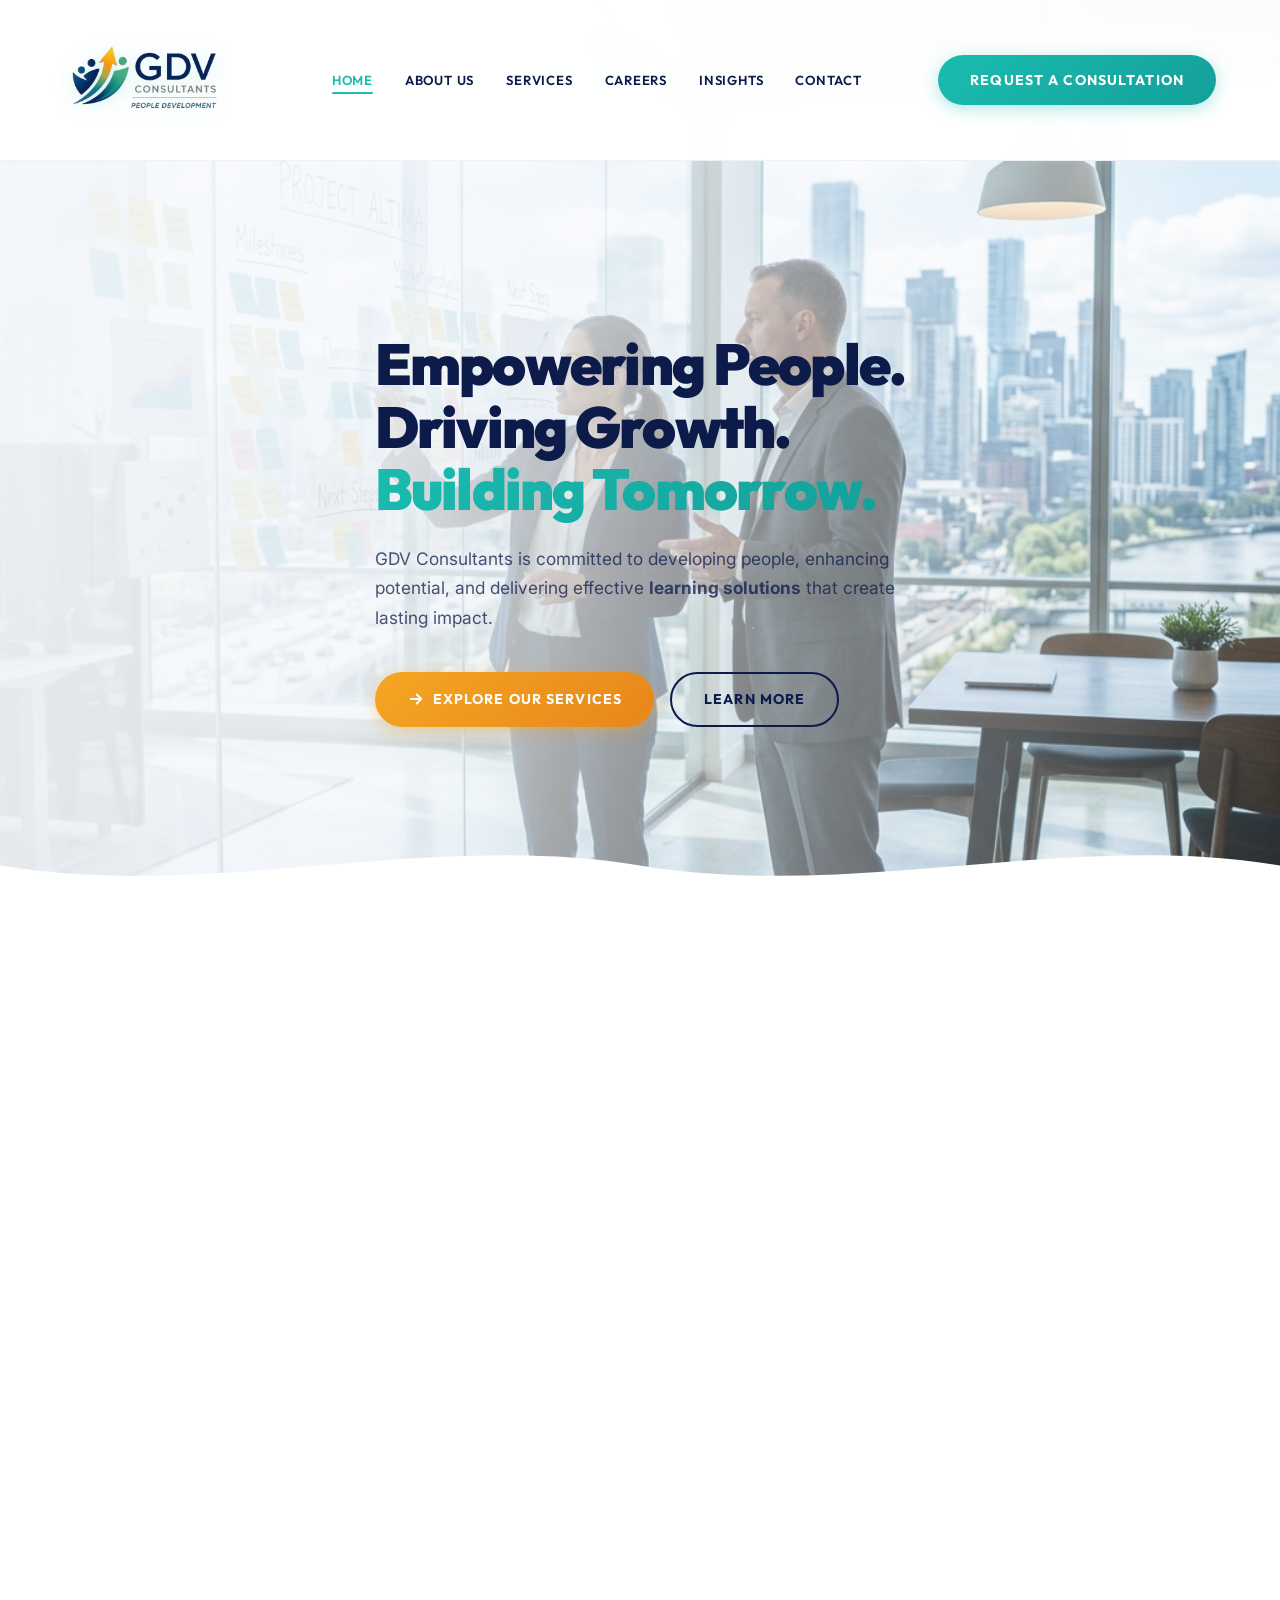
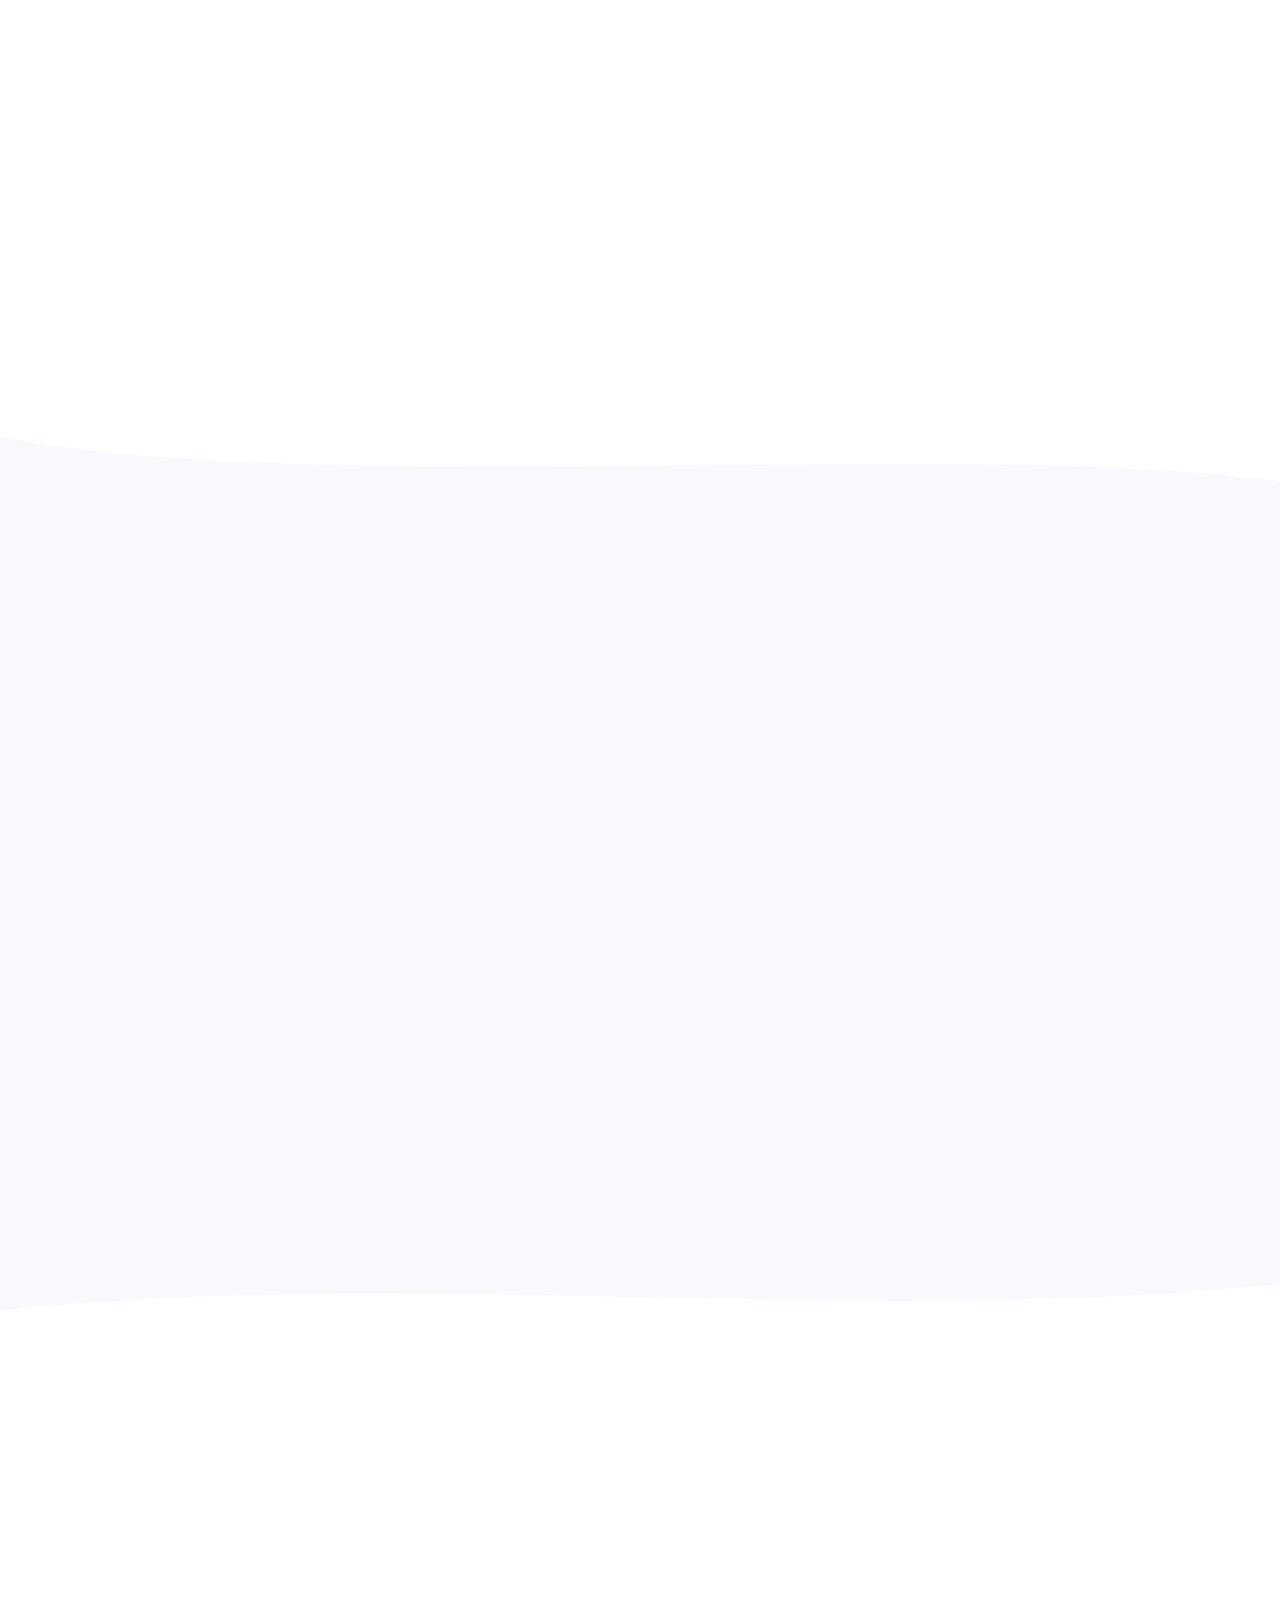
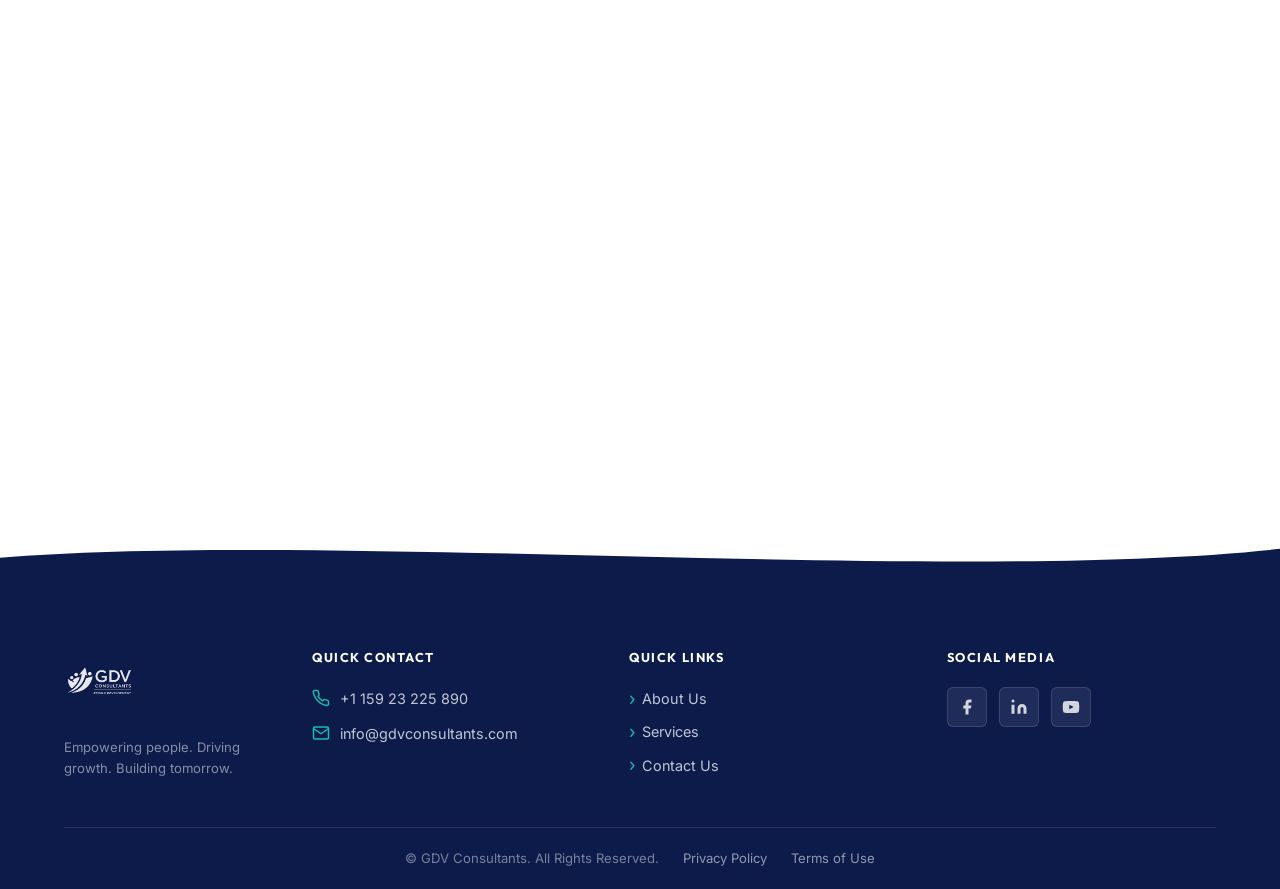
==== index.html @ 737dbb73 "Add interactive expandable 'More Detail' panels to Pillars" ====
<!DOCTYPE html>
<html lang="en">
<head>
  <meta charset="UTF-8" />
  <meta name="viewport" content="width=device-width, initial-scale=1.0" />
  <meta name="description" content="GDV Consultants – People Development experts committed to developing talent, enhancing potential, and delivering solutions that create lasting impact." />
  <meta name="keywords" content="GDV Consultants, people development, leadership, talent, growth, strategic consulting" />
  <meta property="og:title" content="GDV Consultants | Empowering People. Driving Growth. Building Tomorrow." />
  <meta property="og:description" content="GDV Consultants is committed to developing people, enhancing potential, and delivering solutions that create lasting impact." />
  <meta property="og:type" content="website" />
  <title>GDV Consultants | Empowering People. Driving Growth. Building Tomorrow.</title>
  <link rel="icon" type="image/png" href="images/favicon.PNG" />
  <link rel="shortcut icon" type="image/png" href="images/favicon.PNG" />
  <link rel="apple-touch-icon" href="images/favicon.PNG" />
  <link rel="stylesheet" href="style.css" />
  <link rel="preconnect" href="https://fonts.googleapis.com" />
  <link rel="preconnect" href="https://fonts.gstatic.com" crossorigin />
</head>
<body>

  <!-- ═══════════════════════════════════════════
       HEADER / NAVIGATION
  ═══════════════════════════════════════════ -->
  <header id="main-header" role="banner">
    <div class="container">
      <nav class="nav-inner" aria-label="Main navigation">

        <!-- Logo -->
        <a href="#" class="nav-logo" id="nav-logo" aria-label="GDV Consultants Home">
          <div class="nav-logo-img-wrap">
            <img src="images/Logo.PNG" alt="GDV Consultants — People Development" width="200" height="96" />
          </div>
        </a>

        <!-- Nav Menu Group -->
        <div class="nav-menu-group" id="nav-menu-group">
          <!-- Nav Links -->
          <ul class="nav-links" id="nav-links" role="list">
            <li><a href="#hero"       id="nav-home"     class="active" aria-current="page">Home</a></li>
            <li><a href="#who-we-are" id="nav-about"               >About Us</a></li>
            <li><a href="#pillars"    id="nav-services"            >Services</a></li>
            <li><a href="#partners"   id="nav-careers"             >Careers</a></li>
            <li><a href="#insights"   id="nav-insights"            >Insights</a></li>
            <li><a href="#contact-modal" id="nav-contact"            >Contact</a></li>
          </ul>

          <!-- CTA Button -->
          <div class="nav-cta" id="nav-cta-wrap">
            <a href="#contact-modal" id="nav-cta-btn" class="btn btn-teal">Request a consultation</a>
          </div>
        </div>

        <!-- Mobile Hamburger -->
        <button class="nav-hamburger" id="nav-hamburger" aria-label="Open menu" aria-expanded="false" aria-controls="nav-links">
          <span></span><span></span><span></span>
        </button>

      </nav>
    </div>
  </header>


  <!-- ═══════════════════════════════════════════
       HERO SECTION
  ═══════════════════════════════════════════ -->
  <section id="hero" aria-label="Hero — GDV Consultants">

    <div class="hero-bg" role="img" aria-label="Modern glass office with professionals looking at a whiteboard over a city skyline"></div>
    <div class="hero-overlay" aria-hidden="true"></div>

    <div class="container">
      <div class="hero-content">


        <h1 class="hero-title">
          Empowering People.<br />
          Driving Growth.<br />
          <span>Building Tomorrow.</span>
        </h1>

        <p class="hero-subtitle">
          GDV Consultants is committed to developing people, enhancing potential, and delivering effective <strong>learning solutions</strong> that create lasting impact.
        </p>

        <div class="hero-actions">
          <a href="#pillars" id="hero-cta-explore" class="btn btn-amber">
            <svg xmlns="http://www.w3.org/2000/svg" width="18" height="18" viewBox="0 0 24 24" fill="none" stroke="currentColor" stroke-width="2.5" stroke-linecap="round" stroke-linejoin="round" aria-hidden="true"><polyline points="5 12 19 12"/><polyline points="13 6 19 12 13 18"/></svg>
            Explore Our Services
          </a>
          <a href="#who-we-are" id="hero-cta-about" class="btn btn-outline-navy">
            Learn More
          </a>
        </div>

      </div>
    </div>

    <!-- Wave divider bottom -->
    <div class="wave-divider" aria-hidden="true">
      <svg viewBox="0 0 1440 80" preserveAspectRatio="none" xmlns="http://www.w3.org/2000/svg">
        <path d="M0,40 C240,80 480,0 720,40 C960,80 1200,0 1440,40 L1440,80 L0,80 Z" fill="#ffffff"/>
      </svg>
    </div>

  </section>


  <!-- ═══════════════════════════════════════════
       WHO WE ARE
  ═══════════════════════════════════════════ -->
  <section id="who-we-are" aria-labelledby="who-title">

    <div class="container">
      <div class="who-grid">

        <!-- Text Column -->
        <div class="who-text-col fade-up">
          <h2 class="section-title" id="who-title">Who We Are</h2>
          <div class="title-underline" aria-hidden="true"></div>

          <p>
            We did not learn about leadership from a textbook. Our approach was forged in the reality of a high-stakes, large-scale organisation. We spent years navigating deeply ingrained cultural and leadership challenges, working consistently to pull the environment out of a negative space and transform it into a thriving, high-performance operation.
          </p>
          <p>
            I think we understand how difficult systemic change can be because we have actually lived it. To turn things around, we pioneered comprehensive career development programmes and built practical coaching and mentoring schemes from scratch. We found that truly embedding organisational values requires more than just a corporate mandate. It means having the courage to encourage difficult, honest conversations about culture and teaching critical decision-making skills from the ground up.
          </p>
          <p>
            Now, we partner with organisations to share these hard-won lessons. We are here to help you unlock hidden talent, strengthen core leadership capabilities, and achieve sustainable growth through genuine people development.
          </p>

          <div class="who-stats" role="list" aria-label="Key statistics">
            <div class="stat-box" role="listitem">
              <div class="stat-number">60+</div>
              <div class="stat-label">Years Experience</div>
            </div>
            <div class="stat-box" role="listitem">
              <div class="stat-number">2000+</div>
              <div class="stat-label">Staff Served</div>
            </div>
            <div class="stat-box" role="listitem">
              <div class="stat-number">3</div>
              <div class="stat-label">Founding Partners</div>
            </div>
          </div>
        </div>

        <!-- Image Column -->
        <div class="who-image-col fade-up">
          <img
            src="images/team_meeting.jpg"
            alt="Four GDV Consultants professionals collaborating in a briefing room around a whiteboard showing a troubleshooting logic tree diagram"
            width="580"
            height="430"
            loading="lazy"
          />
          <div class="who-image-badge" aria-hidden="true">
            <div class="badge-icon">🛡️</div>
            <div class="badge-text">
              <strong>Proven Resilience</strong>
              <span>Under High Pressure</span>
            </div>
          </div>
        </div>

      </div>
    </div>

  </section>


  <!-- Wave between Who We Are and Pillars -->
  <div class="section-wave" aria-hidden="true">
    <svg viewBox="0 0 1440 70" preserveAspectRatio="none" xmlns="http://www.w3.org/2000/svg">
      <path d="M0,0 C360,70 1080,0 1440,50 L1440,70 L0,70 Z" fill="#f7f9fc"/>
    </svg>
  </div>


  <!-- ═══════════════════════════════════════════
       THE GDV APPROACH: THREE PILLARS
  ═══════════════════════════════════════════ -->
  <section id="pillars" aria-labelledby="pillars-title">

    <div class="container">
      <h2 class="section-title fade-up" id="pillars-title">The GDV Approach: Our Three Pillars</h2>
      <p class="section-subtitle fade-up">A proven framework that drives transformation at every level.</p>

      <div class="pillars-grid" role="list">

        <!-- GROWTH card -->
        <article class="pillar-card teal fade-up" role="listitem" aria-labelledby="pillar-growth-title">
          <div class="pillar-icon-wrap" aria-hidden="true">
            <svg xmlns="http://www.w3.org/2000/svg" viewBox="0 0 24 24" fill="none" stroke="currentColor" stroke-linecap="round" stroke-linejoin="round" aria-hidden="true">
              <polyline points="22 7 13.5 15.5 8.5 10.5 2 17"/>
              <polyline points="16 7 22 7 22 13"/>
              <rect x="3" y="14" width="4" height="7" rx="1"/>
              <rect x="10" y="10" width="4" height="11" rx="1"/>
              <rect x="17" y="6" width="4" height="15" rx="1"/>
            </svg>
          </div>
          <div class="pillar-label" id="pillar-growth-title">Growth</div>
          <p class="pillar-desc">Eliminate talent drain and build resilient leadership pipelines by transforming existing experience into structured career progression frameworks.</p>
          <div class="pillar-btn-wrap">
            <button class="btn btn-outline-navy pillar-more-btn" data-pillar="1" aria-expanded="false" aria-controls="pillar-panel">More Detail</button>
          </div>
        </article>

        <!-- DEVELOPMENT card -->
        <article class="pillar-card navy fade-up" role="listitem" aria-labelledby="pillar-dev-title">
          <div class="pillar-icon-wrap" aria-hidden="true">
            <svg xmlns="http://www.w3.org/2000/svg" viewBox="0 0 24 24" fill="none" stroke="currentColor" stroke-linecap="round" stroke-linejoin="round" aria-hidden="true">
              <circle cx="9" cy="7" r="3"/>
              <circle cx="17" cy="7" r="2"/>
              <path d="M3 21v-2a5 5 0 0 1 10 0v2"/>
              <path d="M17 11c2.2 0 4 1.8 4 4v2"/>
              <circle cx="5" cy="19" r="1" fill="currentColor"/>
            </svg>
          </div>
          <div class="pillar-label" id="pillar-dev-title">Development</div>
          <p class="pillar-desc">Empower individuals and teams through tailored training aligned to the overall organsational goals.</p>
          <div class="pillar-btn-wrap">
            <button class="btn btn-outline-navy pillar-more-btn" data-pillar="2" aria-expanded="false" aria-controls="pillar-panel">More Detail</button>
          </div>
        </article>

        <!-- VISION card -->
        <article class="pillar-card amber fade-up" role="listitem" aria-labelledby="pillar-vision-title">
          <div class="pillar-icon-wrap" aria-hidden="true">
            <svg xmlns="http://www.w3.org/2000/svg" viewBox="0 0 24 24" fill="none" stroke="currentColor" stroke-linecap="round" stroke-linejoin="round" aria-hidden="true">
              <path d="M1 12s4-8 11-8 11 8 11 8-4 8-11 8-11-8-11-8z"/>
              <circle cx="12" cy="12" r="3"/>
              <line x1="12" y1="2" x2="12" y2="4"/>
              <line x1="12" y1="20" x2="12" y2="22"/>
              <line x1="4.22" y1="4.22" x2="5.64" y2="5.64"/>
              <line x1="18.36" y1="18.36" x2="19.78" y2="19.78"/>
            </svg>
          </div>
          <div class="pillar-label" id="pillar-vision-title">Vision</div>
          <p class="pillar-desc">Establish long-term operational clarity. We design bespoke, self-sustaining competency frameworks and development programmes tailored to your specific risk profile.</p>
          <div class="pillar-btn-wrap">
            <button class="btn btn-outline-navy pillar-more-btn" data-pillar="3" aria-expanded="false" aria-controls="pillar-panel">More Detail</button>
          </div>
        </article>

      </div>

      <!-- Expandable Pillar Panel -->
      <div class="pillar-panel" id="pillar-panel" hidden aria-hidden="true">
        <div class="pillar-panel-arrow" id="pillar-panel-arrow"></div>
        <div class="pillar-panel-inner">
          <button class="pillar-panel-close" id="pillar-panel-close" aria-label="Close more detail">
            <svg xmlns="http://www.w3.org/2000/svg" width="20" height="20" viewBox="0 0 24 24" fill="none" stroke="currentColor" stroke-width="2" stroke-linecap="round" stroke-linejoin="round"><line x1="18" y1="6" x2="6" y2="18"></line><line x1="6" y1="6" x2="18" y2="18"></line></svg>
          </button>
          <div class="pillar-panel-content">
            <div class="pillar-panel-text" id="pillar-panel-text">
              <!-- Content populated via JS -->
            </div>
            <div class="pillar-panel-cta">
              <button class="btn btn-teal pillar-cta-btn">Book a consultation</button>
            </div>
          </div>
        </div>
      </div>

    </div>

  </section>


  <!-- Wave between Pillars and Partners -->
  <div class="section-wave" aria-hidden="true">
    <svg viewBox="0 0 1440 70" preserveAspectRatio="none" xmlns="http://www.w3.org/2000/svg">
      <path d="M0,50 C480,0 960,70 1440,20 L1440,0 L0,0 Z" fill="#f7f9fc"/>
    </svg>
  </div>


  <!-- ═══════════════════════════════════════════
       MEET THE GDV PARTNERS
  ═══════════════════════════════════════════ -->
  <section id="partners" aria-labelledby="partners-title">

    <div class="container">
      <h2 class="section-title fade-up" id="partners-title">Meet the GDV Partners</h2>
      <p class="section-subtitle fade-up">The founding visionaries behind GDV Consultants.</p>

      <div class="partners-grid" role="list">

        <!-- Partner 1 -->
        <article class="partner-card fade-up" role="listitem" aria-labelledby="partner1-name">
          <div class="silhouette-wrap" aria-label="Partner 1 silhouette placeholder">
            <!-- Silhouette SVG -->
            <svg viewBox="0 0 80 80" fill="currentColor" xmlns="http://www.w3.org/2000/svg" aria-hidden="true">
              <circle cx="40" cy="24" r="16" />
              <path d="M8 72c0-17.7 14.3-32 32-32s32 14.3 32 32H8z"/>
            </svg>
          </div>
          <div class="partner-name" id="partner1-name">Nick Gavriel</div>
          <div class="partner-title">Founder</div>
          <p class="partner-bio">
            Driving career development and succession planning to unlock individual potential and build high-performing teams. Specialising in personal growth and long-term organisational capability.
          </p>
          <button id="partner1-profile-link" class="partner-link" aria-expanded="false" aria-controls="bio-panel" data-partner="1">
            <span class="partner-link-text">View Team Profiles</span>
            <svg xmlns="http://www.w3.org/2000/svg" width="14" height="14" viewBox="0 0 24 24" fill="none" stroke="currentColor" stroke-width="2.5" stroke-linecap="round" stroke-linejoin="round" aria-hidden="true"><polyline points="5 12 19 12"/><polyline points="13 6 19 12 13 18"/></svg>
          </button>
        </article>

        <!-- Partner 2 -->
        <article class="partner-card fade-up" role="listitem" aria-labelledby="partner2-name">
          <div class="partner-photo-wrap">
            <img
              src="images/partner2_headshot.jpg"
              alt="Jason Deacon, Co-Founder of GDV Consultants"
              width="120"
              height="120"
              loading="lazy"
            >
          </div>
          <div class="partner-name" id="partner2-name">Jason Deacon</div>
          <div class="partner-title">Founder</div>
          <p class="partner-bio">
            Deeply committed to building personal and organisational resilience. Specialising in conflict resolution and interpersonal communication to foster healthier, more collaborative workplaces.
          </p>
          <button id="partner2-profile-link" class="partner-link" aria-expanded="false" aria-controls="bio-panel" data-partner="2">
            <span class="partner-link-text">View Team Profiles</span>
            <svg xmlns="http://www.w3.org/2000/svg" width="14" height="14" viewBox="0 0 24 24" fill="none" stroke="currentColor" stroke-width="2.5" stroke-linecap="round" stroke-linejoin="round" aria-hidden="true"><polyline points="5 12 19 12"/><polyline points="13 6 19 12 13 18"/></svg>
          </button>
        </article>

        <!-- Partner 3 — actual headshot -->
        <article class="partner-card fade-up" role="listitem" aria-labelledby="partner3-name">
          <div class="partner-photo-wrap">
            <img
              src="images/partner3_headshot.png"
              alt="Andy Vaillant, Co-Founder of GDV Consultants"
              width="120"
              height="120"
              loading="lazy"
            />
          </div>
          <div class="partner-name" id="partner3-name">Andy Vaillant</div>
          <div class="partner-title">Founder</div>
          <p class="partner-bio">
            Grounded in high-stakes incident command and leadership under pressure. Specialising in human factors, behavioural coaching, and developing resilient decision-makers who perform when it counts.
          </p>
          <button id="partner3-profile-link" class="partner-link" aria-expanded="false" aria-controls="bio-panel" data-partner="3">
            <span class="partner-link-text">View Team Profiles</span>
            <svg xmlns="http://www.w3.org/2000/svg" width="14" height="14" viewBox="0 0 24 24" fill="none" stroke="currentColor" stroke-width="2.5" stroke-linecap="round" stroke-linejoin="round" aria-hidden="true"><polyline points="5 12 19 12"/><polyline points="13 6 19 12 13 18"/></svg>
          </button>
        </article>

      </div>

      <!-- ── Expandable bio panel ── -->
      <div id="bio-panel" class="bio-panel" role="region" aria-label="Partner biography" hidden>
        <div class="bio-panel-arrow" id="bio-panel-arrow" aria-hidden="true"></div>
        <div class="bio-panel-inner">
          <button class="bio-panel-close" id="bio-panel-close" aria-label="Close biography panel">
            <svg xmlns="http://www.w3.org/2000/svg" width="18" height="18" viewBox="0 0 24 24" fill="none" stroke="currentColor" stroke-width="2.5" stroke-linecap="round" stroke-linejoin="round" aria-hidden="true"><line x1="18" y1="6" x2="6" y2="18"/><line x1="6" y1="6" x2="18" y2="18"/></svg>
          </button>
          <div class="bio-panel-content">
            <div class="bio-panel-photo" id="bio-panel-photo"></div>
            <div class="bio-panel-text">
              <div class="bio-panel-name" id="bio-panel-name"></div>
              <div class="bio-panel-role" id="bio-panel-role"></div>
              <div class="bio-panel-body" id="bio-panel-body"></div>
            </div>
          </div>
        </div>
      </div>
    </div>

  </section>


  <!-- ═══════════════════════════════════════════
       INSIGHTS PLACEHOLDER (anchor)
  ═══════════════════════════════════════════ -->
  <div id="insights" aria-hidden="true" style="height:1px; visibility:hidden;"></div>


  <!-- Wave before footer -->
  <div class="footer-wave-top" aria-hidden="true">
    <svg viewBox="0 0 1440 60" preserveAspectRatio="none" xmlns="http://www.w3.org/2000/svg">
      <path d="M0,30 C360,0 1080,60 1440,20 L1440,60 L0,60 Z" fill="#0D1B4B"/>
    </svg>
  </div>


  <!-- ═══════════════════════════════════════════
       FOOTER
  ═══════════════════════════════════════════ -->
  <footer id="main-footer" role="contentinfo">
    <div class="container">
      <div class="footer-inner">

        <!-- Logo col -->
        <div class="footer-logo-col">
          <div class="footer-logo-wrap">
            <img src="images/Logo.PNG" alt="GDV Consultants — People Development" width="180" height="72" class="footer-logo-img" />
          </div>
          <p style="font-size:0.82rem;color:rgba(255,255,255,0.5);max-width:200px;line-height:1.6;margin-top:4px;">
            Empowering people. Driving growth. Building tomorrow.
          </p>
        </div>

        <!-- Quick Contact -->
        <div class="footer-col" role="group" aria-labelledby="footer-contact-title">
          <div class="footer-col-title" id="footer-contact-title">Quick Contact</div>

          <div class="footer-contact-item">
            <svg class="icon" xmlns="http://www.w3.org/2000/svg" viewBox="0 0 24 24" fill="none" stroke="currentColor" stroke-width="2" stroke-linecap="round" stroke-linejoin="round" aria-hidden="true">
              <path d="M22 16.92v3a2 2 0 0 1-2.18 2 19.79 19.79 0 0 1-8.63-3.07A19.5 19.5 0 0 1 4.69 12a19.79 19.79 0 0 1-3.07-8.63A2 2 0 0 1 3.58 2h3a2 2 0 0 1 2 1.72c.127.96.361 1.903.7 2.81a2 2 0 0 1-.45 2.11L8.09 9.91a16 16 0 0 0 6 6l1.27-1.27a2 2 0 0 1 2.11-.45c.907.339 1.85.573 2.81.7A2 2 0 0 1 22 16.92z"/>
            </svg>
            <a href="tel:+115923225890" style="color:rgba(255,255,255,0.75);">+1 159 23 225 890</a>
          </div>

          <div class="footer-contact-item">
            <svg class="icon" xmlns="http://www.w3.org/2000/svg" viewBox="0 0 24 24" fill="none" stroke="currentColor" stroke-width="2" stroke-linecap="round" stroke-linejoin="round" aria-hidden="true">
              <path d="M4 4h16c1.1 0 2 .9 2 2v12c0 1.1-.9 2-2 2H4c-1.1 0-2-.9-2-2V6c0-1.1.9-2 2-2z"/>
              <polyline points="22,6 12,13 2,6"/>
            </svg>
            <a href="mailto:info@gdvconsultants.com" style="color:rgba(255,255,255,0.75);">info@gdvconsultants.com</a>
          </div>

        </div>

        <!-- Quick Links -->
        <div class="footer-col" role="navigation" aria-labelledby="footer-links-title">
          <div class="footer-col-title" id="footer-links-title">Quick Links</div>
          <ul class="footer-links">
            <li><a href="#who-we-are" id="footer-link-about">About Us</a></li>
            <li><a href="#pillars"    id="footer-link-services">Services</a></li>
            <li><a href="#main-footer" id="footer-link-contact">Contact Us</a></li>
          </ul>
        </div>

        <!-- Social Media -->
        <div class="footer-col" role="group" aria-labelledby="footer-social-title">
          <div class="footer-col-title" id="footer-social-title">Social Media</div>
          <div class="social-icons">

            <!-- Facebook -->
            <a href="#" id="social-facebook" class="social-icon" aria-label="GDV Consultants on Facebook" rel="noopener noreferrer">
              <svg xmlns="http://www.w3.org/2000/svg" viewBox="0 0 24 24" fill="currentColor" aria-hidden="true">
                <path d="M18 2h-3a5 5 0 0 0-5 5v3H7v4h3v8h4v-8h3l1-4h-4V7a1 1 0 0 1 1-1h3z"/>
              </svg>
            </a>

            <!-- LinkedIn -->
            <a href="#" id="social-linkedin" class="social-icon" aria-label="GDV Consultants on LinkedIn" rel="noopener noreferrer">
              <svg xmlns="http://www.w3.org/2000/svg" viewBox="0 0 24 24" fill="currentColor" aria-hidden="true">
                <path d="M16 8a6 6 0 0 1 6 6v7h-4v-7a2 2 0 0 0-2-2 2 2 0 0 0-2 2v7h-4v-7a6 6 0 0 1 6-6z"/>
                <rect x="2" y="9" width="4" height="12"/>
                <circle cx="4" cy="4" r="2"/>
              </svg>
            </a>

            <!-- YouTube -->
            <a href="#" id="social-youtube" class="social-icon" aria-label="GDV Consultants on YouTube" rel="noopener noreferrer">
              <svg xmlns="http://www.w3.org/2000/svg" viewBox="0 0 24 24" fill="currentColor" aria-hidden="true">
                <path d="M22.54 6.42a2.78 2.78 0 0 0-1.95-1.96C18.88 4 12 4 12 4s-6.88 0-8.59.46A2.78 2.78 0 0 0 1.46 6.42 29 29 0 0 0 1 12a29 29 0 0 0 .46 5.58 2.78 2.78 0 0 0 1.95 1.96C5.12 20 12 20 12 20s6.88 0 8.59-.46a2.78 2.78 0 0 0 1.96-1.96A29 29 0 0 0 23 12a29 29 0 0 0-.46-5.58z"/>
                <polygon points="9.75 15.02 15.5 12 9.75 8.98 9.75 15.02" fill="#0D1B4B"/>
              </svg>
            </a>

          </div>
        </div>

      </div><!-- /.footer-inner -->

      <!-- Bottom bar -->
      <div class="footer-bottom">
        <span>&copy; <span id="footer-year"></span> GDV Consultants. All Rights Reserved.</span>
        <a href="#" id="footer-privacy">Privacy Policy</a>
        <a href="#" id="footer-terms">Terms of Use</a>
      </div>

    </div>
  </footer>


  <!-- ═══════════════════════════════════════════
       JAVASCRIPT
  ═══════════════════════════════════════════ -->
  <!-- ═══════════════════════════════════════════
       CONTACT MODAL
  ═══════════════════════════════════════════ -->
  <div class="modal-overlay" id="contact-modal-overlay" aria-hidden="true" role="dialog" aria-modal="true" aria-labelledby="modal-title">
    <div class="modal-card">
      <button class="modal-close" id="modal-close-btn" aria-label="Close modal">
        <svg xmlns="http://www.w3.org/2000/svg" width="24" height="24" viewBox="0 0 24 24" fill="none" stroke="currentColor" stroke-width="2" stroke-linecap="round" stroke-linejoin="round"><line x1="18" y1="6" x2="6" y2="18"></line><line x1="6" y1="6" x2="18" y2="18"></line></svg>
      </button>
      
      <div class="modal-header">
        <h2 id="modal-title">Request a Consultation</h2>
        <p>Let's discuss how we can help develop your people and drive sustainable growth.</p>
      </div>

      <form class="contact-form" name="gdv-consultation" method="POST" data-netlify="true">
        <input type="hidden" name="form-name" value="gdv-consultation" />
        
        <div class="form-group">
          <label for="form-name-field">Full Name <span class="required">*</span></label>
          <input type="text" id="form-name-field" name="full-name" required placeholder="Jane Doe" />
        </div>
        
        <div class="form-group">
          <label for="form-email">Email Address <span class="required">*</span></label>
          <input type="email" id="form-email" name="email" required placeholder="jane@company.com" />
        </div>

        <div class="form-group">
          <label for="form-org">Organisation</label>
          <input type="text" id="form-org" name="organisation" placeholder="Company Name" />
        </div>

        <div class="form-group">
          <label for="form-interest">Area of Interest</label>
          <select id="form-interest" name="area-of-interest">
            <option value="Leadership Development">Leadership Development</option>
            <option value="Cultural Transformation">Cultural Transformation</option>
            <option value="Operational Capability">Operational Capability</option>
            <option value="Other">Other</option>
          </select>
        </div>

        <div class="form-group">
          <label for="form-message">Message <span class="required">*</span></label>
          <textarea id="form-message" name="message" rows="4" required placeholder="How can we help?"></textarea>
        </div>

        <button type="submit" class="btn btn-teal form-submit-btn">Send Message</button>
      </form>
    </div>
  </div>

  <script>
    // ── Pillar panel data ────────────────────────
    const pillarData = {
      1: {
        title: 'Growth',
        content: '<p class="coming-soon">Full details — <strong>TBC</strong></p>'
      },
      2: {
        title: 'Development',
        content: `
          <p>True capability is built where organisational strategy meets human performance. Our development programmes bridge the gap between compliance theory and real-world execution. We stress-test your teams, refine their leadership behaviours, and equip them with the communication tools needed to handle complex, high-consequence environments.</p>
          <p>Select a masterclass below to view full course structures and outcomes:</p>
          <ul class="masterclass-list">
            <li><strong>👉 Critical Decision-Making for High-Liability Teams</strong><br>A 1-Day Masterclass in Reducing Decision Inertia.</li>
            <li><strong>👉 High-Stakes Communication & Managing Conflict</strong><br>Mastering difficult conversations, delivering critical feedback, and maintaining team cohesion under pressure.</li>
            <li><strong>👉 Values-Driven Leadership & Culture</strong><br>Aligning supervisory behaviours with organisational safety, accountability, and performance goals.</li>
            <li><strong>👉 Interview Mastery & Career Progression</strong><br>Practical coaching and behavioural frameworks to prepare internal talent for rigorous promotional processes.</li>
          </ul>
        `
      },
      3: {
        title: 'Vision',
        content: '<p class="coming-soon">Full details — <strong>TBC</strong></p>'
      }
    };

    // ── Pillar panel logic ────────────────────────
    const pillarPanel      = document.getElementById('pillar-panel');
    const pillarPanelArrow = document.getElementById('pillar-panel-arrow');
    const pillarPanelText  = document.getElementById('pillar-panel-text');
    const pillarPanelClose = document.getElementById('pillar-panel-close');
    const pillarBtns       = document.querySelectorAll('.pillar-more-btn[data-pillar]');
    const pillarCtaBtn     = document.querySelector('.pillar-cta-btn');

    let activePillar = null;

    function openPillarPanel(pillarId, triggerBtn) {
      const data = pillarData[pillarId];
      if (!data) return;

      // Populate text
      pillarPanelText.innerHTML = data.content;

      // Position the arrow
      const btnRect = triggerBtn.getBoundingClientRect();
      const containerRect = document.querySelector('.pillars-grid').getBoundingClientRect();
      // Arrow center should align with button center relative to the container
      const offset = (btnRect.left + btnRect.width / 2) - containerRect.left;
      pillarPanelArrow.style.left = \`\${offset - 10}px\`;

      // Show panel
      pillarPanel.hidden = false;
      pillarPanel.setAttribute('aria-hidden', 'false');

      // Scroll into view gently
      setTimeout(() => {
        pillarPanel.scrollIntoView({ behavior: 'smooth', block: 'nearest' });
      }, 50);

      activePillar = pillarId;
    }

    function closePillarPanel() {
      pillarPanel.hidden = true;
      pillarPanel.setAttribute('aria-hidden', 'true');
      pillarBtns.forEach(b => b.setAttribute('aria-expanded', 'false'));
      activePillar = null;
    }

    pillarBtns.forEach(btn => {
      btn.addEventListener('click', () => {
        const id = btn.getAttribute('data-pillar');

        if (activePillar === id && !pillarPanel.hidden) {
          closePillarPanel();
          return;
        }

        pillarBtns.forEach(b => b.setAttribute('aria-expanded', 'false'));
        btn.setAttribute('aria-expanded', 'true');

        openPillarPanel(id, btn);
      });
    });

    if (pillarPanelClose) pillarPanelClose.addEventListener('click', closePillarPanel);
    
    // Wire up CTA button to open the contact modal
    if (pillarCtaBtn) {
      pillarCtaBtn.addEventListener('click', (e) => {
        if (typeof openModal === 'function') openModal(e);
      });
    }

    // ── Bio panel data ─────────────────────────
    const partnerData = {
      1: {
        name:  'Nick Gavriel',
        role:  'Founder',
        photo: null,
        bio: ['TBC']
      },
      2: {
        name:  'Jason Deacon',
        role:  'Founder',
        photo: 'images/partner2_headshot.jpg',
        bio: [
          'He is a Neurally Entrained Leadership Development Consultant, Coach and Facilitator specialising in leadership growth, coaching culture, mastering difficult conversations and organisational development.',
          'With extensive experience designing and delivering leadership programmes, coaching interventions and organisational learning initiatives, he helps leaders develop the skills, confidence and self-awareness needed to thrive in complex environments.',
          'His work combines practical operational experience with professional coaching expertise, creating impactful learning experiences that support the transformation of individual growth and organisational performance.'
        ]
      },
      3: {
        name:  'Andy Vaillant',
        role:  'Founder',
        photo: 'images/partner3_headshot.png',
        bio: [
          'With a professional background rooted in high-stakes incident command, Andy Vaillant specialises in the realities of critical decision-making and human factors. He has spent years designing, delivering, and assessing leadership development programmes, focusing on how theoretical strategies actually hold up under intense pressure.',
          'He brings a highly practical perspective to GDV Consultants. As a qualified behavioural trainer and active coach, his work centres on how individuals process information, manage stress, and make choices when it really counts. He understands what it takes to build resilient leaders because he has trained them on the ground.',
          'Whether he is evaluating competency frameworks or working one-to-one to unlock a client\'s potential, his approach is entirely focused on real-world application. He helps teams cut through the noise, build genuine capability, and turn complex operational challenges into clear, actionable growth.'
        ]
      }
    };

    // ── Bio panel logic ────────────────────────
    const bioPanel      = document.getElementById('bio-panel');
    const bioPanelArrow = document.getElementById('bio-panel-arrow');
    const bioPanelPhoto = document.getElementById('bio-panel-photo');
    const bioPanelName  = document.getElementById('bio-panel-name');
    const bioPanelRole  = document.getElementById('bio-panel-role');
    const bioPanelBody  = document.getElementById('bio-panel-body');
    const bioPanelClose = document.getElementById('bio-panel-close');
    const partnerBtns   = document.querySelectorAll('.partner-link[data-partner]');

    let activePartner = null;

    function openPanel(partnerId, triggerBtn) {
      const data = partnerData[partnerId];
      if (!data) return;

      // Populate photo
      bioPanelPhoto.innerHTML = data.photo
        ? `<img src="${data.photo}" alt="${data.name}" />`
        : `<svg viewBox="0 0 80 80" fill="currentColor" xmlns="http://www.w3.org/2000/svg" aria-hidden="true">
             <circle cx="40" cy="24" r="16"/>
             <path d="M8 72c0-17.7 14.3-32 32-32s32 14.3 32 32H8z"/>
           </svg>`;

      // Populate text
      bioPanelName.textContent = data.name;
      bioPanelRole.textContent = data.role;
      bioPanelBody.innerHTML   = data.bio.length === 1 && data.bio[0] === 'TBC'
        ? `<div class="bio-coming-soon">Full biography — <strong>TBC</strong></div>`
        : data.bio.map(p => `<p>${p}</p>`).join('');

      // Position arrow under the active card
      const btnRect   = triggerBtn.getBoundingClientRect();
      const panelRect = bioPanel.parentElement.getBoundingClientRect();
      const arrowLeft = btnRect.left - panelRect.left + (btnRect.width / 2) - 10;
      bioPanelArrow.style.left = Math.max(12, Math.min(arrowLeft, panelRect.width - 32)) + 'px';

      // Show
      bioPanel.removeAttribute('hidden');
      bioPanel.setAttribute('aria-hidden', 'false');
      activePartner = partnerId;

      // Scroll panel into view
      setTimeout(() => bioPanel.scrollIntoView({ behavior: 'smooth', block: 'nearest' }), 100);
    }

    function closePanel() {
      bioPanel.setAttribute('hidden', '');
      bioPanel.setAttribute('aria-hidden', 'true');
      partnerBtns.forEach(b => b.setAttribute('aria-expanded', 'false'));
      activePartner = null;
    }

    partnerBtns.forEach(btn => {
      btn.addEventListener('click', () => {
        const id = parseInt(btn.dataset.partner, 10);

        // Toggle: clicking the same button again closes the panel
        if (activePartner === id) {
          closePanel();
          return;
        }

        // Reset all buttons, mark this one active
        partnerBtns.forEach(b => b.setAttribute('aria-expanded', 'false'));
        btn.setAttribute('aria-expanded', 'true');

        openPanel(id, btn);
      });
    });

    bioPanelClose.addEventListener('click', closePanel);

    // ── Dynamic copyright year ─────────────────
    document.getElementById('footer-year').textContent = new Date().getFullYear();

    // ── Sticky header shadow on scroll ─────────
    const header = document.getElementById('main-header');
    window.addEventListener('scroll', () => {
      header.classList.toggle('scrolled', window.scrollY > 20);
    }, { passive: true });

    // ── Mobile menu toggle ──────────────────────
    const hamburger = document.getElementById('nav-hamburger');
    const navMenu    = document.getElementById('nav-menu-group');

    hamburger.addEventListener('click', () => {
      const open = navMenu.classList.toggle('open');
      hamburger.setAttribute('aria-expanded', String(open));
    });

    // Close menu on link click
    navMenu.querySelectorAll('.nav-links a').forEach(link => {
      link.addEventListener('click', () => {
        navMenu.classList.remove('open');
        hamburger.setAttribute('aria-expanded', 'false');
      });
    });

    // ── Modal logic ─────────────────────────────
    const modalOverlay = document.getElementById('contact-modal-overlay');
    const modalCloseBtn = document.getElementById('modal-close-btn');
    const contactLinks = [document.getElementById('nav-contact'), document.getElementById('nav-cta-btn')];

    function openModal(e) {
      if (e) e.preventDefault();
      modalOverlay.classList.add('active');
      modalOverlay.setAttribute('aria-hidden', 'false');
      document.body.style.overflow = 'hidden'; // prevent background scrolling
    }

    function closeModal() {
      modalOverlay.classList.remove('active');
      modalOverlay.setAttribute('aria-hidden', 'true');
      document.body.style.overflow = '';
    }

    contactLinks.forEach(link => {
      if (link) {
        link.addEventListener('click', (e) => {
          // If mobile menu is open, close it first
          if (navMenu.classList.contains('open')) {
            navMenu.classList.remove('open');
            hamburger.setAttribute('aria-expanded', 'false');
          }
          openModal(e);
        });
      }
    });

    if (modalCloseBtn) modalCloseBtn.addEventListener('click', closeModal);
    
    // Close modal on clicking outside the card
    window.addEventListener('click', (e) => {
      if (e.target === modalOverlay) closeModal();
    });

    // ── Scroll fade-in animations ───────────────
    const fadeEls = document.querySelectorAll('.fade-up');
    const observer = new IntersectionObserver((entries) => {
      entries.forEach(entry => {
        if (entry.isIntersecting) {
          entry.target.classList.add('visible');
          observer.unobserve(entry.target);
        }
      });
    }, { threshold: 0.12, rootMargin: '0px 0px -40px 0px' });

    fadeEls.forEach(el => observer.observe(el));

    // ── Active nav link on scroll ───────────────
    const sections = document.querySelectorAll('section[id], footer[id]');
    const navLinkEls = document.querySelectorAll('.nav-links a');

    const sectionObserver = new IntersectionObserver((entries) => {
      entries.forEach(entry => {
        if (entry.isIntersecting) {
          const id = entry.target.id;
          navLinkEls.forEach(a => {
            a.classList.remove('active');
            a.removeAttribute('aria-current');
            if (a.getAttribute('href') === `#${id}`) {
              a.classList.add('active');
              a.setAttribute('aria-current', 'page');
            }
          });
        }
      });
    }, { threshold: 0.3 });

    sections.forEach(sec => sectionObserver.observe(sec));
  </script>

</body>
</html>
---- style.css ----
/* =============================================
   GDV CONSULTANTS — LANDING PAGE STYLES
   Brand Colors:
     Navy:  #0D1B4B
     Teal:  #1ABCB0
     Amber: #F5A623 → #E8861A gradient
   ============================================= */

@import url('https://fonts.googleapis.com/css2?family=Inter:wght@300;400;500;600;700;800;900&family=Outfit:wght@300;400;500;600;700;800&display=swap');

/* ── RESET & BASE ────────────────────────────── */
*, *::before, *::after {
  box-sizing: border-box;
  margin: 0;
  padding: 0;
}

:root {
  --navy:        #0D1B4B;
  --navy-light:  #1a2d6b;
  --teal:        #1ABCB0;
  --teal-dark:   #14a09a;
  --amber:       #F5A623;
  --amber-dark:  #E8861A;
  --amber-grad:  linear-gradient(135deg, #F5A623 0%, #E8861A 100%);
  --teal-grad:   linear-gradient(135deg, #1ABCB0 0%, #14a09a 100%);
  --white:       #ffffff;
  --off-white:   #f7f9fc;
  --light-gray:  #e8eef5;
  --text-body:   #4a5568;
  --text-muted:  #718096;

  --radius-sm:   6px;
  --radius-md:   12px;
  --radius-lg:   20px;
  --radius-xl:   28px;

  --shadow-sm:   0 2px 8px rgba(13,27,75,0.08);
  --shadow-md:   0 6px 24px rgba(13,27,75,0.12);
  --shadow-lg:   0 16px 48px rgba(13,27,75,0.18);
  --shadow-card: 0 4px 20px rgba(13,27,75,0.10);

  --transition: 0.3s cubic-bezier(0.4, 0, 0.2, 1);
  --font-main: 'Inter', sans-serif;
  --font-display: 'Outfit', sans-serif;
}

html { scroll-behavior: smooth; }

body {
  font-family: var(--font-main);
  color: var(--navy);
  background: var(--white);
  line-height: 1.6;
  overflow-x: hidden;
}

img { display: block; max-width: 100%; }
a  { text-decoration: none; color: inherit; }
ul { list-style: none; }

/* ── UTILITY ────────────────────────────────── */
.container {
  max-width: 1200px;
  margin: 0 auto;
  padding: 0 24px;
}

.section-title {
  font-family: var(--font-display);
  font-size: clamp(1.6rem, 3.5vw, 2.4rem);
  font-weight: 800;
  color: var(--navy);
  text-align: center;
  letter-spacing: -0.02em;
  margin-bottom: 12px;
}

.section-subtitle {
  text-align: center;
  color: var(--text-muted);
  font-size: 1.05rem;
  margin-bottom: 56px;
  max-width: 600px;
  margin-left: auto;
  margin-right: auto;
}

.btn {
  display: inline-flex;
  align-items: center;
  gap: 8px;
  padding: 14px 32px;
  border-radius: 50px;
  font-family: var(--font-display);
  font-weight: 700;
  font-size: 0.88rem;
  letter-spacing: 0.08em;
  text-transform: uppercase;
  cursor: pointer;
  border: none;
  transition: var(--transition);
  white-space: nowrap;
}

.btn-teal {
  background: var(--teal-grad);
  color: var(--white);
  box-shadow: 0 4px 16px rgba(26,188,176,0.35);
}
.btn-teal:hover {
  transform: translateY(-2px);
  box-shadow: 0 8px 28px rgba(26,188,176,0.5);
}

.btn-amber {
  background: var(--amber-grad);
  color: var(--white);
  box-shadow: 0 4px 16px rgba(245,166,35,0.4);
}
.btn-amber:hover {
  transform: translateY(-2px);
  box-shadow: 0 8px 28px rgba(245,166,35,0.55);
}

.btn-outline-navy {
  background: transparent;
  color: var(--navy);
  border: 2px solid var(--navy);
}
.btn-outline-navy:hover {
  background: var(--navy);
  color: var(--white);
}

/* ── HEADER / NAV ───────────────────────────── */
#main-header {
  position: fixed;
  top: 0;
  left: 0;
  right: 0;
  z-index: 1000;
  background: rgba(255,255,255,0.97);
  backdrop-filter: blur(12px);
  -webkit-backdrop-filter: blur(12px);
  border-bottom: 1px solid rgba(13,27,75,0.06);
  transition: box-shadow var(--transition);
}

#main-header.scrolled {
  box-shadow: 0 4px 24px rgba(13,27,75,0.12);
}

.nav-inner {
  display: flex;
  align-items: center;
  justify-content: space-between;
  height: 160px;
  gap: 32px;
}

.nav-logo {
  display: flex;
  align-items: center;
  gap: 14px;
  flex-shrink: 0;
  text-decoration: none;
  transition: transform var(--transition), filter var(--transition);
}

.nav-logo:hover {
  transform: scale(1.03);
}

.nav-logo-img-wrap {
  position: relative;
  flex-shrink: 0;
  background: transparent;
  line-height: 0;
}

.nav-logo img {
  height: 160px;
  width: auto;
  max-width: 440px;
  object-fit: contain;
  background: transparent;
  filter: drop-shadow(0 2px 10px rgba(26,188,176,0.2));
}

.nav-logo-text {
  display: flex;
  flex-direction: column;
  line-height: 1.1;
}

.nav-logo-text .brand-name {
  font-family: var(--font-display);
  font-weight: 900;
  font-size: 1.6rem;
  color: var(--navy);
  letter-spacing: -0.02em;
  line-height: 1.0;
}

.nav-logo-text .brand-tagline {
  font-size: 0.68rem;
  font-weight: 700;
  color: var(--teal);
  letter-spacing: 0.18em;
  text-transform: uppercase;
  margin-top: 3px;
}

.nav-menu-group {
  display: flex;
  align-items: center;
  justify-content: space-between;
  flex: 1;
}

.nav-links {
  display: flex;
  align-items: center;
  gap: 4px;
  flex: 1;
  justify-content: center;
}

.nav-links a {
  font-family: var(--font-display);
  font-weight: 600;
  font-size: 0.82rem;
  letter-spacing: 0.06em;
  text-transform: uppercase;
  color: var(--navy);
  padding: 8px 14px;
  border-radius: var(--radius-sm);
  position: relative;
  transition: color var(--transition);
}

.nav-links a::after {
  content: '';
  position: absolute;
  bottom: 2px;
  left: 14px;
  right: 14px;
  height: 2px;
  background: var(--teal);
  transform: scaleX(0);
  transition: transform var(--transition);
  border-radius: 2px;
}

.nav-links a:hover { color: var(--teal); }
.nav-links a:hover::after { transform: scaleX(1); }
.nav-links a.active { color: var(--teal); }
.nav-links a.active::after { transform: scaleX(1); }

.nav-cta { flex-shrink: 0; }

/* Mobile hamburger */
.nav-hamburger {
  display: none;
  flex-direction: column;
  gap: 5px;
  cursor: pointer;
  padding: 8px;
  background: none;
  border: none;
}
.nav-hamburger span {
  display: block;
  width: 24px;
  height: 2px;
  background: var(--navy);
  border-radius: 2px;
  transition: var(--transition);
}

/* ── HERO SECTION ───────────────────────────── */
#hero {
  position: relative;
  min-height: 100vh;
  display: flex;
  align-items: center;
  overflow: hidden;
  padding-top: 160px;
}

/* Hero logo lockup — wide landscape logo, no circular ring */
.hero-logo-lockup {
  display: flex;
  align-items: center;
  margin-bottom: 32px;
}

.hero-logo-ring {
  position: relative;
  flex-shrink: 0;
}

.hero-logo-ring::before,
.hero-logo-ring::after {
  display: none;
}

.hero-logo-ring img {
  height: 110px;
  width: auto;
  max-width: 340px;
  object-fit: contain;
  display: block;
  filter: drop-shadow(0 4px 16px rgba(13,27,75,0.15));
}

.hero-logo-words {
  display: flex;
  flex-direction: column;
  line-height: 1.1;
}

.hero-logo-words .hero-brand-name {
  font-family: var(--font-display);
  font-weight: 900;
  font-size: 2.1rem;
  color: var(--navy);
  letter-spacing: -0.02em;
}

.hero-logo-words .hero-brand-sub {
  font-size: 0.72rem;
  font-weight: 700;
  color: var(--teal-dark);
  letter-spacing: 0.2em;
  text-transform: uppercase;
  margin-top: 2px;
}

.hero-bg {
  position: absolute;
  inset: 0;
  background-image: url('images/hero_office.png');
  background-size: cover;
  background-position: center 30%;
  background-repeat: no-repeat;
}

.hero-overlay {
  position: absolute;
  inset: 0;
  background: linear-gradient(
    105deg,
    rgba(247,249,252,0.96) 0%,
    rgba(247,249,252,0.88) 35%,
    rgba(247,249,252,0.55) 60%,
    rgba(247,249,252,0.15) 100%
  );
}

.hero-content {
  position: relative;
  z-index: 2;
  max-width: 620px;
  padding: 80px 0;
}

.hero-badge {
  display: inline-flex;
  align-items: center;
  gap: 8px;
  background: rgba(26,188,176,0.12);
  border: 1px solid rgba(26,188,176,0.3);
  color: var(--teal-dark);
  font-size: 0.75rem;
  font-weight: 700;
  letter-spacing: 0.12em;
  text-transform: uppercase;
  padding: 6px 16px;
  border-radius: 50px;
  margin-bottom: 24px;
}

.hero-badge::before {
  content: '';
  width: 6px;
  height: 6px;
  background: var(--teal);
  border-radius: 50%;
}

.hero-title {
  font-family: var(--font-display);
  font-size: clamp(2.2rem, 5vw, 3.6rem);
  font-weight: 900;
  color: var(--navy);
  line-height: 1.08;
  letter-spacing: -0.03em;
  margin-bottom: 24px;
}

.hero-title span {
  background: var(--teal-grad);
  -webkit-background-clip: text;
  -webkit-text-fill-color: transparent;
  background-clip: text;
}

.hero-subtitle {
  font-size: 1.08rem;
  color: var(--navy);
  opacity: 0.75;
  line-height: 1.7;
  margin-bottom: 40px;
  max-width: 520px;
  font-weight: 400;
}

.hero-actions {
  display: flex;
  gap: 16px;
  flex-wrap: wrap;
}

/* Wave divider */
.wave-divider {
  position: absolute;
  bottom: -1px;
  left: 0;
  right: 0;
  z-index: 3;
  line-height: 0;
}

.wave-divider svg { display: block; width: 100%; }

/* ── WHO WE ARE ─────────────────────────────── */
#who-we-are {
  padding: 100px 0;
  background: var(--white);
  position: relative;
}

.who-grid {
  display: grid;
  grid-template-columns: 1fr 1fr;
  gap: 80px;
  align-items: center;
}

.who-text-col .section-title {
  text-align: left;
  margin-bottom: 24px;
}

.who-text-col .title-underline {
  display: inline-block;
  width: 56px;
  height: 4px;
  background: var(--teal-grad);
  border-radius: 2px;
  margin-bottom: 28px;
}

.who-text-col p {
  color: var(--text-body);
  font-size: 1.05rem;
  line-height: 1.75;
  margin-bottom: 20px;
}

.who-stats {
  display: grid;
  grid-template-columns: 1fr 1fr;
  gap: 20px;
  margin-top: 36px;
}

.stat-box {
  background: var(--off-white);
  border-radius: var(--radius-md);
  padding: 20px;
  border-left: 4px solid var(--teal);
}

.who-stats .stat-box:nth-child(3) {
  grid-column: 1 / -1;
  text-align: center;
}

.stat-box .stat-number {
  font-family: var(--font-display);
  font-size: 1.8rem;
  font-weight: 800;
  color: var(--navy);
  line-height: 1;
  margin-bottom: 4px;
}

.stat-box .stat-label {
  font-size: 0.8rem;
  font-weight: 600;
  color: var(--text-muted);
  text-transform: uppercase;
  letter-spacing: 0.08em;
}

.who-image-col {
  position: relative;
}

.who-image-col img {
  width: 100%;
  border-radius: var(--radius-xl);
  box-shadow: var(--shadow-lg);
  object-fit: cover;
  aspect-ratio: 4/3;
}

.who-image-badge {
  position: absolute;
  bottom: -20px;
  left: -20px;
  background: var(--white);
  border-radius: var(--radius-md);
  padding: 18px 24px;
  box-shadow: var(--shadow-md);
  display: flex;
  align-items: center;
  gap: 14px;
}

.who-image-badge .badge-icon {
  width: 44px;
  height: 44px;
  background: var(--amber-grad);
  border-radius: var(--radius-sm);
  display: flex;
  align-items: center;
  justify-content: center;
  font-size: 1.2rem;
  flex-shrink: 0;
}

.who-image-badge .badge-text strong {
  display: block;
  font-size: 1rem;
  font-weight: 800;
  color: var(--navy);
  line-height: 1.1;
}

.who-image-badge .badge-text span {
  font-size: 0.72rem;
  color: var(--text-muted);
  font-weight: 500;
  text-transform: uppercase;
  letter-spacing: 0.08em;
}

/* Wave between sections */
.wave-section {
  position: relative;
  overflow: hidden;
}

/* ── THREE PILLARS ──────────────────────────── */
#pillars {
  padding: 100px 0;
  background: var(--off-white);
  position: relative;
}

.pillars-grid {
  display: grid;
  grid-template-columns: repeat(3, 1fr);
  gap: 28px;
  margin-top: 56px;
}

.pillar-card {
  background: var(--white);
  border-radius: var(--radius-lg);
  padding: 40px 32px;
  text-align: center;
  box-shadow: var(--shadow-card);
  transition: transform var(--transition), box-shadow var(--transition);
  position: relative;
  overflow: hidden;
}

.pillar-card::before {
  content: '';
  position: absolute;
  top: 0;
  left: 0;
  right: 0;
  height: 4px;
  border-radius: var(--radius-lg) var(--radius-lg) 0 0;
}

.pillar-card:hover {
  transform: translateY(-8px);
  box-shadow: var(--shadow-lg);
}

/* Teal card */
.pillar-card.teal::before { background: var(--teal-grad); }
.pillar-card.teal .pillar-icon-wrap { background: rgba(26,188,176,0.10); border-color: rgba(26,188,176,0.2); }
.pillar-card.teal .pillar-icon-wrap svg { color: var(--teal); }
.pillar-card.teal .pillar-label { color: var(--teal-dark); }

/* Navy card */
.pillar-card.navy::before { background: linear-gradient(135deg, var(--navy) 0%, var(--navy-light) 100%); }
.pillar-card.navy .pillar-icon-wrap { background: rgba(13,27,75,0.06); border-color: rgba(13,27,75,0.12); }
.pillar-card.navy .pillar-icon-wrap svg { color: var(--navy); }
.pillar-card.navy .pillar-label { color: var(--navy); }

/* Amber card */
.pillar-card.amber::before { background: var(--amber-grad); }
.pillar-card.amber .pillar-icon-wrap { background: rgba(245,166,35,0.10); border-color: rgba(245,166,35,0.2); }
.pillar-card.amber .pillar-icon-wrap svg { color: var(--amber-dark); }
.pillar-card.amber .pillar-label { color: var(--amber-dark); }

.pillar-icon-wrap {
  width: 80px;
  height: 80px;
  border-radius: 50%;
  border: 2px solid;
  display: flex;
  align-items: center;
  justify-content: center;
  margin: 0 auto 24px;
  transition: transform var(--transition);
}

.pillar-card:hover .pillar-icon-wrap {
  transform: scale(1.08) rotate(5deg);
}

.pillar-icon-wrap svg {
  width: 36px;
  height: 36px;
  stroke-width: 1.8;
}

.pillar-label {
  font-family: var(--font-display);
  font-size: 1rem;
  font-weight: 800;
  letter-spacing: 0.1em;
  text-transform: uppercase;
  margin-bottom: 14px;
}

.pillar-desc {
  color: var(--text-body);
  font-size: 0.95rem;
  line-height: 1.65;
}

.pillar-btn-wrap {
  margin-top: 24px;
}

.pillar-more-btn {
  font-size: 0.85rem;
  padding: 8px 16px;
}

/* ── PILLAR EXPANSION PANEL ────────────────────── */
.pillar-panel {
  width: 100%;
  margin-top: 28px;
  border-radius: var(--radius-xl);
  background: var(--navy);
  color: var(--white);
  overflow: hidden;
  position: relative;
  max-height: 0;
  opacity: 0;
  transform: translateY(-12px);
  transition:
    max-height 0.55s cubic-bezier(0.4, 0, 0.2, 1),
    opacity    0.4s ease,
    transform  0.4s ease;
}

.pillar-panel:not([hidden]) {
  max-height: 2000px;
  opacity: 1;
  transform: translateY(0);
}

.pillar-panel-arrow {
  position: absolute;
  top: -10px;
  width: 20px;
  height: 10px;
  background: var(--navy);
  clip-path: polygon(50% 0%, 0% 100%, 100% 100%);
  transition: left var(--transition);
}

.pillar-panel-inner {
  padding: 36px 40px;
  position: relative;
}

.pillar-panel-close {
  position: absolute;
  top: 16px;
  right: 16px;
  background: transparent;
  border: none;
  color: rgba(255,255,255,0.6);
  cursor: pointer;
  padding: 8px;
  border-radius: 50%;
  transition: background 0.2s, color 0.2s;
  display: flex;
  align-items: center;
  justify-content: center;
}

.pillar-panel-close:hover {
  background: rgba(255,255,255,0.2);
  color: var(--white);
}

.pillar-panel-content {
  display: flex;
  flex-direction: column;
  gap: 24px;
  max-width: 800px;
  margin: 0 auto;
}

.pillar-panel-text p {
  margin-bottom: 16px;
  line-height: 1.6;
  font-size: 0.95rem;
}

.pillar-panel-text p:last-child {
  margin-bottom: 0;
}

.masterclass-list {
  list-style: none;
  margin-top: 16px;
  padding-left: 0;
  text-align: left;
}

.masterclass-list li {
  background: rgba(255,255,255,0.05);
  padding: 16px 20px;
  border-radius: var(--radius-sm);
  margin-bottom: 12px;
  font-size: 0.9rem;
  line-height: 1.5;
  border-left: 3px solid var(--teal);
}

.masterclass-list li:last-child {
  margin-bottom: 0;
}

.masterclass-list strong {
  color: var(--white);
  font-family: var(--font-display);
  display: block;
  margin-bottom: 4px;
  font-size: 1rem;
}

.coming-soon {
  text-align: center;
  color: rgba(255,255,255,0.7);
  font-style: italic;
  font-size: 1.1rem !important;
}

.pillar-cta-btn {
  align-self: center;
  padding: 12px 32px;
}

/* ── MEET THE PARTNERS ──────────────────────── */
#partners {
  padding: 100px 0;
  background: var(--white);
  position: relative;
}

.partners-grid {
  display: grid;
  grid-template-columns: repeat(3, 1fr);
  gap: 36px;
  margin-top: 56px;
}

.partner-card {
  background: var(--off-white);
  border-radius: var(--radius-xl);
  padding: 40px 28px 32px;
  text-align: center;
  box-shadow: var(--shadow-sm);
  transition: transform var(--transition), box-shadow var(--transition);
  position: relative;
  overflow: hidden;
}

.partner-card::after {
  content: '';
  position: absolute;
  bottom: 0;
  left: 0;
  right: 0;
  height: 3px;
  background: var(--teal-grad);
  transform: scaleX(0);
  transition: transform var(--transition);
}

.partner-card:hover {
  transform: translateY(-6px);
  box-shadow: var(--shadow-md);
}

.partner-card:hover::after { transform: scaleX(1); }

.partner-photo-wrap {
  width: 120px;
  height: 120px;
  border-radius: 50%;
  overflow: hidden;
  margin: 0 auto 22px;
  border: 3px solid var(--white);
  box-shadow: 0 4px 20px rgba(13,27,75,0.15);
  background: var(--light-gray);
  position: relative;
}

.partner-photo-wrap img {
  width: 100%;
  height: 100%;
  object-fit: cover;
  object-position: center top;
}

/* Silhouette placeholder */
.silhouette-wrap {
  width: 120px;
  height: 120px;
  border-radius: 50%;
  overflow: hidden;
  margin: 0 auto 22px;
  border: 3px solid var(--white);
  box-shadow: 0 4px 20px rgba(13,27,75,0.15);
  background: linear-gradient(145deg, #c5cfe0 0%, #a0b0c8 100%);
  position: relative;
  display: flex;
  align-items: flex-end;
  justify-content: center;
}

.silhouette-wrap svg {
  width: 76px;
  height: 76px;
  color: rgba(13,27,75,0.3);
}

.partner-name {
  font-family: var(--font-display);
  font-size: 1.05rem;
  font-weight: 700;
  color: var(--navy);
  margin-bottom: 4px;
}

.partner-title {
  font-size: 0.72rem;
  font-weight: 700;
  letter-spacing: 0.14em;
  text-transform: uppercase;
  color: var(--teal-dark);
  margin-bottom: 16px;
}

.partner-bio {
  font-size: 0.88rem;
  color: var(--text-body);
  line-height: 1.65;
  margin-bottom: 24px;
}

.partner-link {
  display: inline-flex;
  align-items: center;
  gap: 6px;
  font-family: var(--font-display);
  font-size: 0.75rem;
  font-weight: 700;
  letter-spacing: 0.1em;
  text-transform: uppercase;
  color: var(--teal-dark);
  border: none;
  border-bottom: 2px solid rgba(26,188,176,0.3);
  padding: 0 0 2px;
  background: transparent;
  cursor: pointer;
  transition: color var(--transition), border-color var(--transition), gap var(--transition);
}

.partner-link:hover,
.partner-link[aria-expanded="true"] {
  color: var(--navy);
  border-color: var(--navy);
  gap: 10px;
}

.partner-link[aria-expanded="true"] svg {
  transform: rotate(90deg);
  transition: transform var(--transition);
}

/* ── BIO EXPANSION PANEL ────────────────────── */
.bio-panel {
  width: 100%;
  margin-top: 28px;
  border-radius: var(--radius-xl);
  background: var(--navy);
  color: var(--white);
  overflow: hidden;
  position: relative;
  max-height: 0;
  opacity: 0;
  transform: translateY(-12px);
  transition:
    max-height 0.55s cubic-bezier(0.4, 0, 0.2, 1),
    opacity    0.4s ease,
    transform  0.4s ease;
}

.bio-panel:not([hidden]) {
  max-height: 2000px;
  opacity: 1;
  transform: translateY(0);
}

.bio-panel-arrow {
  position: absolute;
  top: -10px;
  width: 20px;
  height: 10px;
  background: var(--navy);
  clip-path: polygon(50% 0%, 0% 100%, 100% 100%);
  transition: left var(--transition);
}

.bio-panel-inner {
  padding: 36px 40px 36px 36px;
  position: relative;
}

.bio-panel-close {
  position: absolute;
  top: 16px;
  right: 16px;
  width: 36px;
  height: 36px;
  border-radius: 50%;
  background: rgba(255,255,255,0.1);
  border: 1px solid rgba(255,255,255,0.15);
  color: rgba(255,255,255,0.8);
  cursor: pointer;
  display: flex;
  align-items: center;
  justify-content: center;
  transition: background var(--transition), color var(--transition);
}

.bio-panel-close:hover { background: rgba(255,255,255,0.2); color: var(--white); }

.bio-panel-content {
  display: flex;
  gap: 32px;
  align-items: flex-start;
}

.bio-panel-photo {
  width: 100px;
  height: 100px;
  border-radius: 50%;
  flex-shrink: 0;
  overflow: hidden;
  border: 3px solid rgba(26,188,176,0.5);
  background: linear-gradient(145deg, #1e3568 0%, #0d1b4b 100%);
  display: flex;
  align-items: flex-end;
  justify-content: center;
}

.bio-panel-photo img {
  width: 100%;
  height: 100%;
  object-fit: cover;
  object-position: center top;
}

.bio-panel-photo svg {
  width: 64px;
  height: 64px;
  color: rgba(255,255,255,0.25);
}

.bio-panel-text { flex: 1; }

.bio-panel-name {
  font-family: var(--font-display);
  font-size: 1.3rem;
  font-weight: 800;
  color: var(--white);
  letter-spacing: -0.01em;
  margin-bottom: 4px;
}

.bio-panel-role {
  font-size: 0.72rem;
  font-weight: 700;
  letter-spacing: 0.15em;
  text-transform: uppercase;
  color: var(--teal);
  margin-bottom: 20px;
}

.bio-panel-body {
  color: rgba(255,255,255,0.82);
  font-size: 0.95rem;
  line-height: 1.8;
}

.bio-panel-body p { margin-bottom: 14px; }
.bio-panel-body p:last-child { margin-bottom: 0; }

.bio-coming-soon {
  background: rgba(255,255,255,0.06);
  border: 1px dashed rgba(255,255,255,0.2);
  border-radius: var(--radius-md);
  padding: 14px 18px;
  color: rgba(255,255,255,0.5);
  font-size: 0.88rem;
  font-style: italic;
  margin-top: 8px;
}

@media (max-width: 640px) {
  .bio-panel-content { flex-direction: column; align-items: center; text-align: center; }
  .bio-panel-inner { padding: 28px 20px; }
}


/* ── CONTACT MODAL ──────────────────────────── */
.modal-overlay {
  position: fixed;
  top: 0; left: 0; right: 0; bottom: 0;
  background: rgba(13, 27, 75, 0.6);
  backdrop-filter: blur(8px);
  -webkit-backdrop-filter: blur(8px);
  z-index: 2000;
  display: flex;
  align-items: center;
  justify-content: center;
  opacity: 0;
  visibility: hidden;
  transition: opacity 0.3s ease, visibility 0.3s ease;
  padding: 20px;
}

.modal-overlay.active {
  opacity: 1;
  visibility: visible;
}

.modal-card {
  background: var(--white);
  width: 100%;
  max-width: 540px;
  border-radius: var(--radius-lg);
  padding: 40px;
  position: relative;
  transform: translateY(20px);
  transition: transform 0.4s cubic-bezier(0.16, 1, 0.3, 1);
  box-shadow: 0 24px 64px rgba(13, 27, 75, 0.15);
  max-height: 90vh;
  overflow-y: auto;
}

.modal-overlay.active .modal-card {
  transform: translateY(0);
}

.modal-close {
  position: absolute;
  top: 24px;
  right: 24px;
  background: rgba(13, 27, 75, 0.05);
  border: none;
  width: 36px;
  height: 36px;
  border-radius: 50%;
  display: flex;
  align-items: center;
  justify-content: center;
  color: var(--navy);
  cursor: pointer;
  transition: background 0.2s, transform 0.2s;
}

.modal-close:hover {
  background: rgba(13, 27, 75, 0.1);
  transform: scale(1.05);
}

.modal-header h2 {
  font-family: var(--font-display);
  color: var(--navy);
  font-size: 1.8rem;
  margin-bottom: 8px;
}

.modal-header p {
  color: #4a5568;
  font-size: 0.95rem;
  margin-bottom: 32px;
  line-height: 1.5;
}

.contact-form .form-group {
  margin-bottom: 20px;
}

.contact-form label {
  display: block;
  font-family: var(--font-display);
  color: var(--navy);
  font-size: 0.85rem;
  font-weight: 700;
  margin-bottom: 8px;
  text-transform: uppercase;
  letter-spacing: 0.05em;
}

.contact-form label .required {
  color: var(--teal);
}

.contact-form input,
.contact-form select,
.contact-form textarea {
  width: 100%;
  padding: 12px 16px;
  border: 1px solid var(--light-gray);
  border-radius: var(--radius-sm);
  font-family: var(--font-body);
  font-size: 1rem;
  color: var(--navy);
  background: #f8fafc;
  transition: border-color 0.2s, background 0.2s, box-shadow 0.2s;
}

.contact-form input:focus,
.contact-form select:focus,
.contact-form textarea:focus {
  outline: none;
  border-color: var(--teal);
  background: var(--white);
  box-shadow: 0 0 0 3px rgba(26, 188, 176, 0.15);
}

.contact-form textarea {
  resize: vertical;
  min-height: 100px;
}

.form-submit-btn {
  width: 100%;
  padding: 16px;
  font-size: 1.05rem;
  margin-top: 12px;
}

@media (max-width: 640px) {
  .modal-card {
    padding: 32px 24px;
  }
}

/* ── WAVE DECORATORS ────────────────────────── */
.wave-top, .wave-bottom {
  display: block;
  width: 100%;
  overflow: hidden;
  line-height: 0;
}

/* ── FOOTER ─────────────────────────────────── */
#main-footer {
  background: var(--navy);
  color: rgba(255,255,255,0.85);
  padding: 64px 0 0;
  position: relative;
}

.footer-inner {
  display: grid;
  grid-template-columns: auto 1fr 1fr 1fr;
  gap: 48px;
  padding-bottom: 48px;
  align-items: start;
  border-bottom: 1px solid rgba(255,255,255,0.1);
}

.footer-logo-col {
  display: flex;
  flex-direction: column;
  align-items: flex-start;
  gap: 16px;
}

.footer-logo-wrap {
  display: flex;
  align-items: center;
  gap: 10px;
}

.footer-logo-icon {
  width: 52px;
  height: 52px;
  background: rgba(255,255,255,0.1);
  border-radius: 50%;
  display: flex;
  align-items: center;
  justify-content: center;
  border: 2px solid rgba(26,188,176,0.4);
  overflow: hidden;
}

.footer-logo-img {
  height: 70px;
  width: auto;
  max-width: 200px;
  object-fit: contain;
  /* Invert + brighten so the navy-on-white logo reads clearly on the dark footer */
  filter: brightness(0) invert(1);
  opacity: 0.9;
}

.footer-brand-name {
  font-family: var(--font-display);
  font-weight: 800;
  font-size: 1rem;
  color: var(--white);
  line-height: 1.1;
}

.footer-brand-sub {
  font-size: 0.6rem;
  font-weight: 600;
  color: var(--teal);
  letter-spacing: 0.15em;
  text-transform: uppercase;
}

.footer-col-title {
  font-family: var(--font-display);
  font-weight: 700;
  font-size: 0.8rem;
  letter-spacing: 0.12em;
  text-transform: uppercase;
  color: var(--white);
  margin-bottom: 20px;
}

.footer-contact-item {
  display: flex;
  align-items: flex-start;
  gap: 10px;
  margin-bottom: 12px;
  font-size: 0.9rem;
}

.footer-contact-item .icon {
  width: 18px;
  height: 18px;
  color: var(--teal);
  flex-shrink: 0;
  margin-top: 2px;
}

.footer-links {
  display: flex;
  flex-direction: column;
  gap: 10px;
}

.footer-links a {
  font-size: 0.9rem;
  color: rgba(255,255,255,0.75);
  transition: color var(--transition);
  display: flex;
  align-items: center;
  gap: 6px;
}

.footer-links a::before {
  content: '›';
  color: var(--teal);
  font-size: 1.1rem;
  line-height: 1;
}

.footer-links a:hover { color: var(--teal); }

.social-icons {
  display: flex;
  gap: 12px;
  flex-wrap: wrap;
}

.social-icon {
  width: 40px;
  height: 40px;
  border-radius: var(--radius-sm);
  background: rgba(255,255,255,0.08);
  border: 1px solid rgba(255,255,255,0.12);
  display: flex;
  align-items: center;
  justify-content: center;
  color: rgba(255,255,255,0.8);
  transition: background var(--transition), color var(--transition), transform var(--transition);
}

.social-icon:hover {
  background: var(--teal);
  color: var(--white);
  border-color: var(--teal);
  transform: translateY(-3px);
}

.social-icon svg { width: 18px; height: 18px; }

.footer-bottom {
  padding: 20px 0;
  text-align: center;
  font-size: 0.82rem;
  color: rgba(255,255,255,0.45);
  display: flex;
  align-items: center;
  justify-content: center;
  gap: 24px;
  flex-wrap: wrap;
}

.footer-bottom a {
  color: rgba(255,255,255,0.55);
  transition: color var(--transition);
}
.footer-bottom a:hover { color: var(--teal); }

/* Accent wave in footer */
.footer-wave-top {
  width: 100%;
  line-height: 0;
  margin-bottom: -1px;
}

/* ── RESPONSIVE ─────────────────────────────── */
@media (max-width: 1024px) {
  .who-grid { grid-template-columns: 1fr; gap: 48px; }
  .who-image-col { order: -1; }
  .who-text-col .section-title { text-align: center; }
  .who-text-col .title-underline { display: block; margin: 0 auto 28px; }
  .who-text-col p { text-align: center; }
  .who-stats { max-width: 400px; margin: 36px auto 0; }
  .pillars-grid { grid-template-columns: 1fr; max-width: 440px; margin-left: auto; margin-right: auto; }
  .partners-grid { grid-template-columns: 1fr; max-width: 440px; margin-left: auto; margin-right: auto; }
  .footer-inner { grid-template-columns: 1fr 1fr; gap: 32px; }
  .footer-logo-col { grid-column: 1 / -1; align-items: center; }
}

@media (max-width: 768px) {
  .nav-menu-group { display: none; }
  .nav-menu-group.open {
    display: flex;
    flex-direction: column;
    position: fixed;
    top: 90px;
    left: 0;
    right: 0;
    background: var(--white);
    padding: 24px 24px 36px;
    box-shadow: var(--shadow-lg);
    gap: 20px;
    border-top: 1px solid var(--light-gray);
    z-index: 999;
    max-height: calc(100vh - 90px);
    overflow-y: auto;
  }
  
  .nav-links {
    display: flex;
    flex-direction: column;
    align-items: stretch;
    width: 100%;
    gap: 4px;
  }
  
  .nav-links a {
    display: block;
    padding: 12px 8px;
    font-size: 0.95rem;
    width: 100%;
    text-align: center;
  }

  .nav-links a::after {
    display: none;
  }
  
  .nav-cta {
    display: flex;
    justify-content: center;
    width: 100%;
  }

  .nav-cta a {
    width: 100%;
    text-align: center;
  }

  .nav-inner {
    height: 90px;
  }

  .nav-logo img {
    height: 72px;
  }

  .nav-hamburger {
    display: flex;
  }

  /* Animated Hamburger to X */
  .nav-hamburger[aria-expanded="true"] span:nth-child(1) {
    transform: translateY(7px) rotate(45deg);
  }
  .nav-hamburger[aria-expanded="true"] span:nth-child(2) {
    opacity: 0;
  }
  .nav-hamburger[aria-expanded="true"] span:nth-child(3) {
    transform: translateY(-7px) rotate(-45deg);
  }

  #hero {
    padding-top: 90px;
  }

  .hero-content { padding: 48px 0 96px; }
  .hero-title { font-size: 2rem; }
  .hero-subtitle { font-size: 0.95rem; }

  .pillars-grid { grid-template-columns: 1fr; }
  .partners-grid { grid-template-columns: 1fr; }
  .footer-inner { grid-template-columns: 1fr; }
  
  #pillars, #partners, #who-we-are { padding: 60px 0; }
}

/* ── SCROLL ANIMATIONS ──────────────────────── */
.fade-up {
  opacity: 0;
  transform: translateY(32px);
  transition: opacity 0.65s ease, transform 0.65s ease;
}
.fade-up.visible {
  opacity: 1;
  transform: translateY(0);
}
.fade-up:nth-child(2) { transition-delay: 0.1s; }
.fade-up:nth-child(3) { transition-delay: 0.2s; }

/* ── SECTION WAVE ───────────────────────────── */
.section-wave {
  width: 100%;
  overflow: hidden;
  line-height: 0;
}
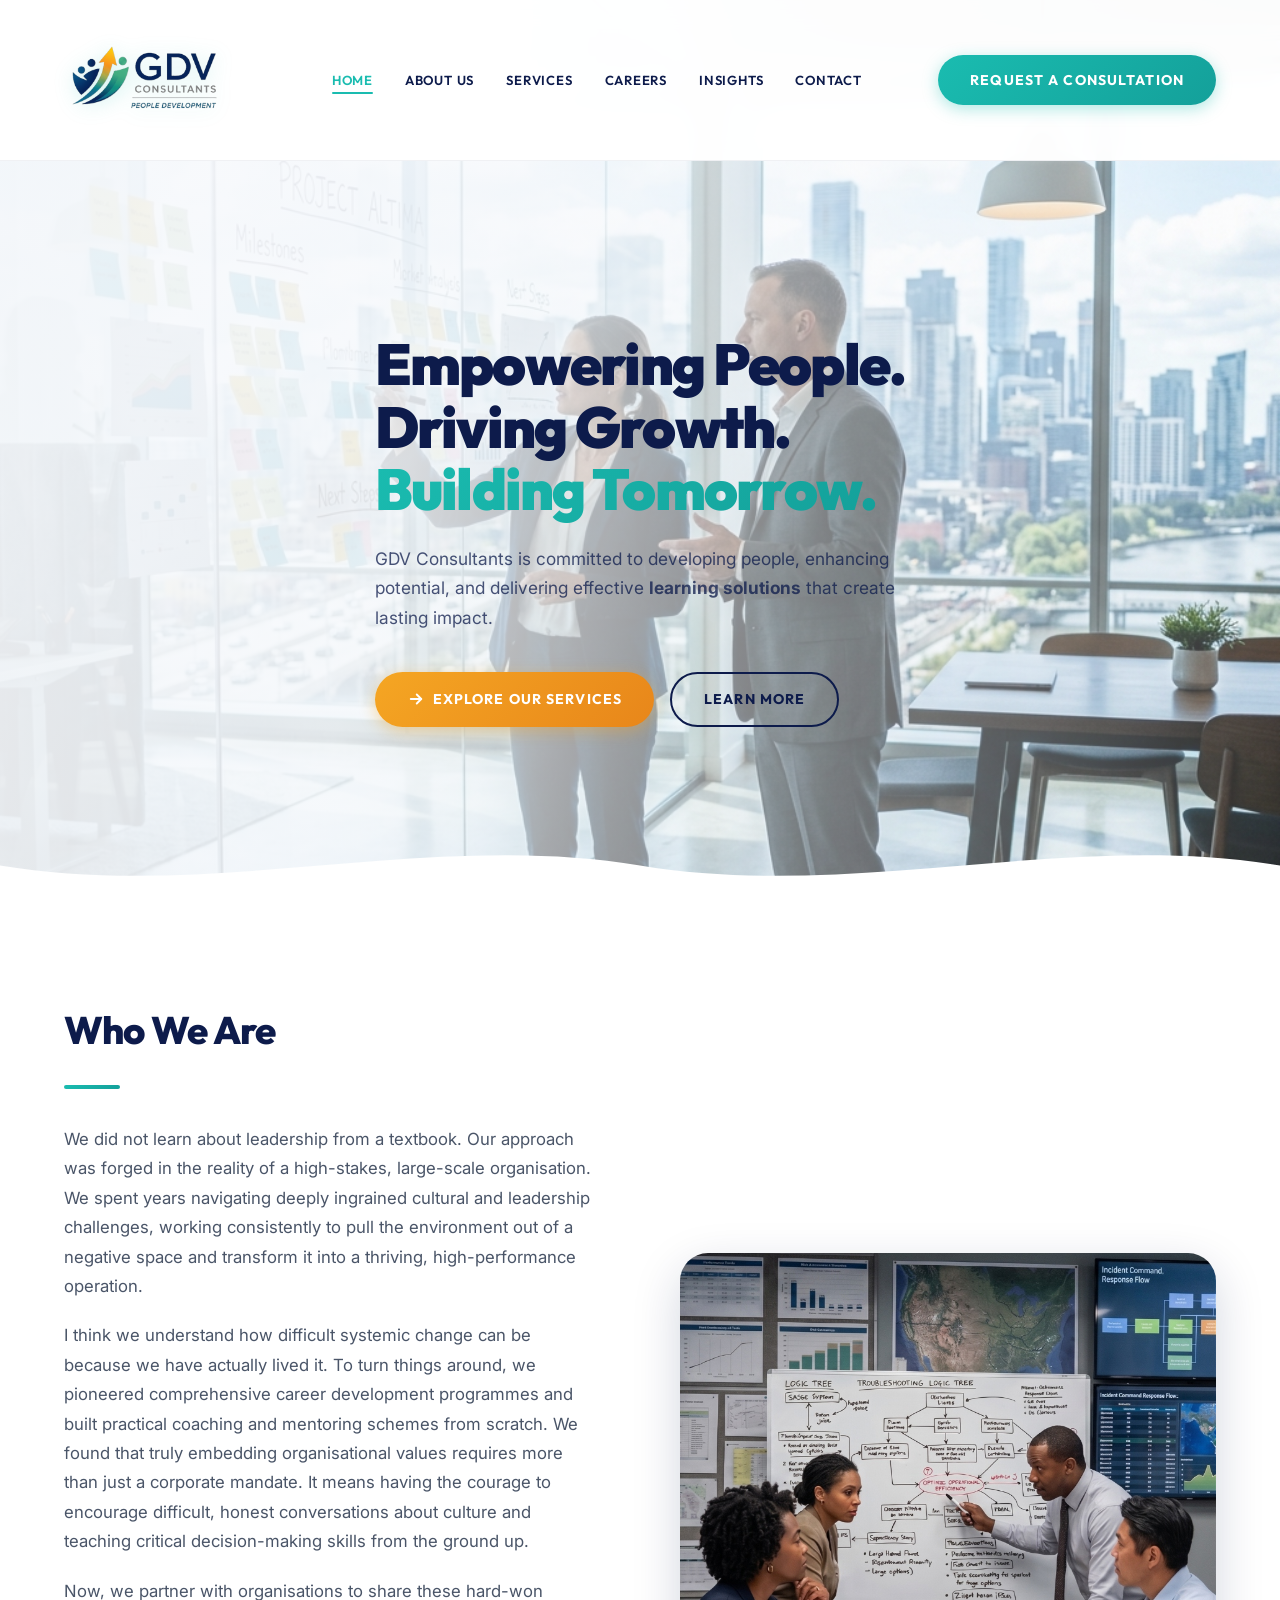
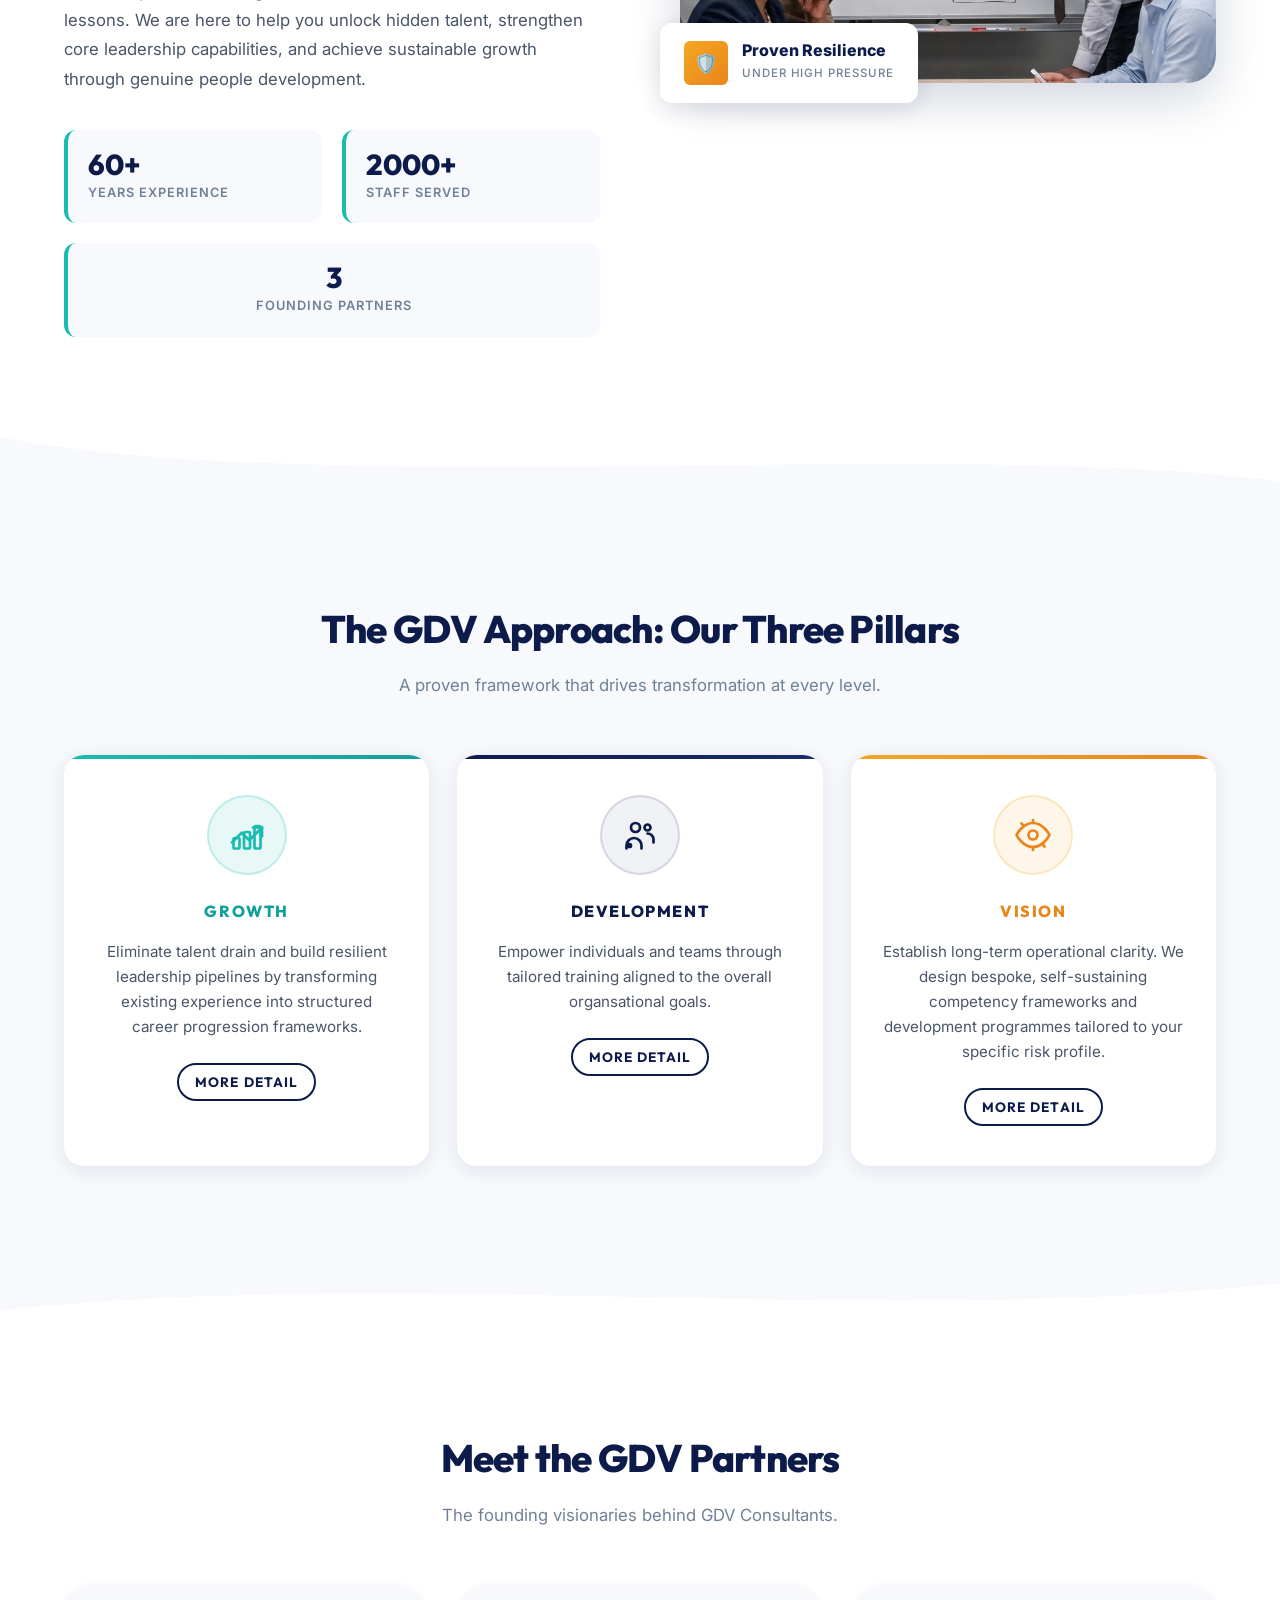
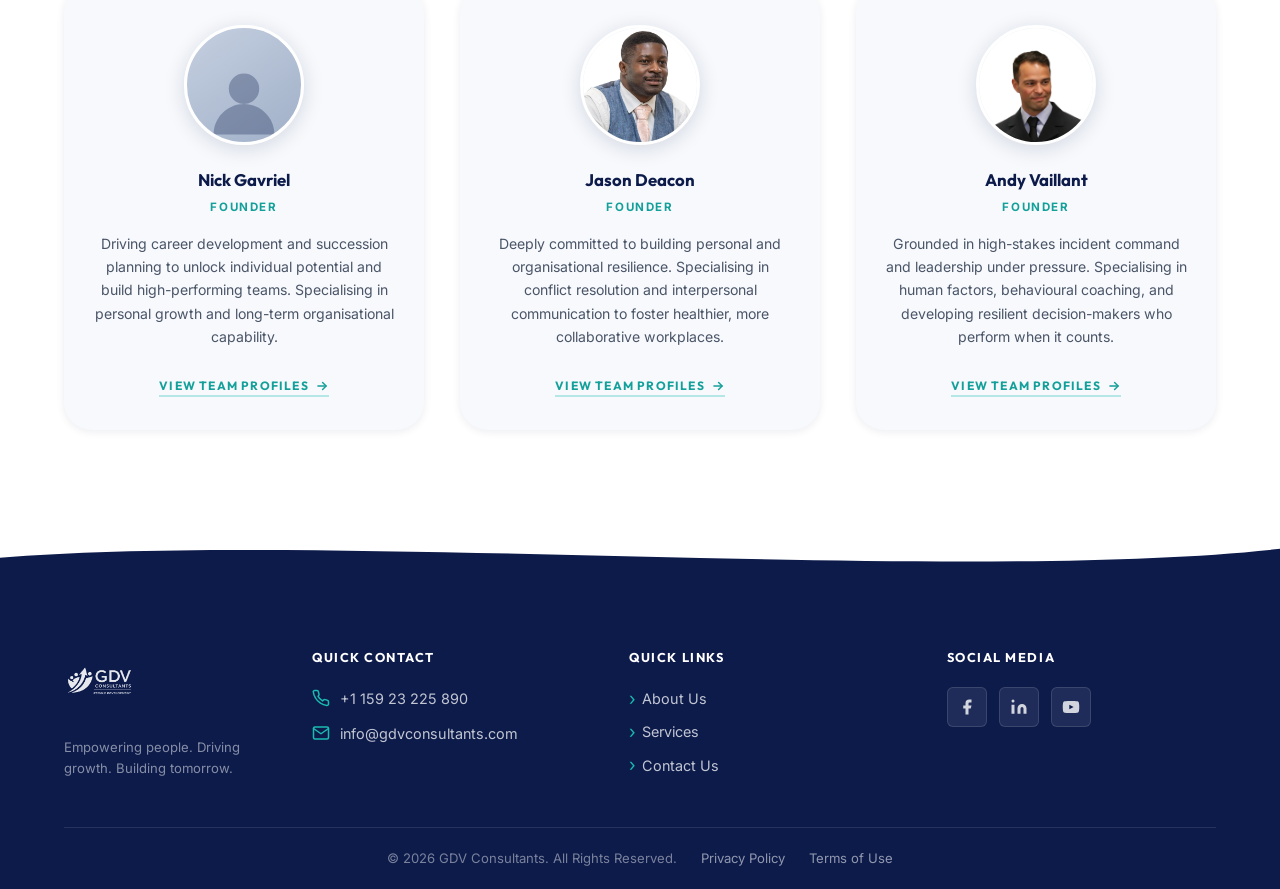
==== commit c4c77e7d: "Fix JS syntax error crashing page" ====
--- a/index.html
+++ b/index.html
@@ -584,7 +584,7 @@
       const containerRect = document.querySelector('.pillars-grid').getBoundingClientRect();
       // Arrow center should align with button center relative to the container
       const offset = (btnRect.left + btnRect.width / 2) - containerRect.left;
-      pillarPanelArrow.style.left = \`\${offset - 10}px\`;
+      pillarPanelArrow.style.left = `${offset - 10}px`;
 
       // Show panel
       pillarPanel.hidden = false;
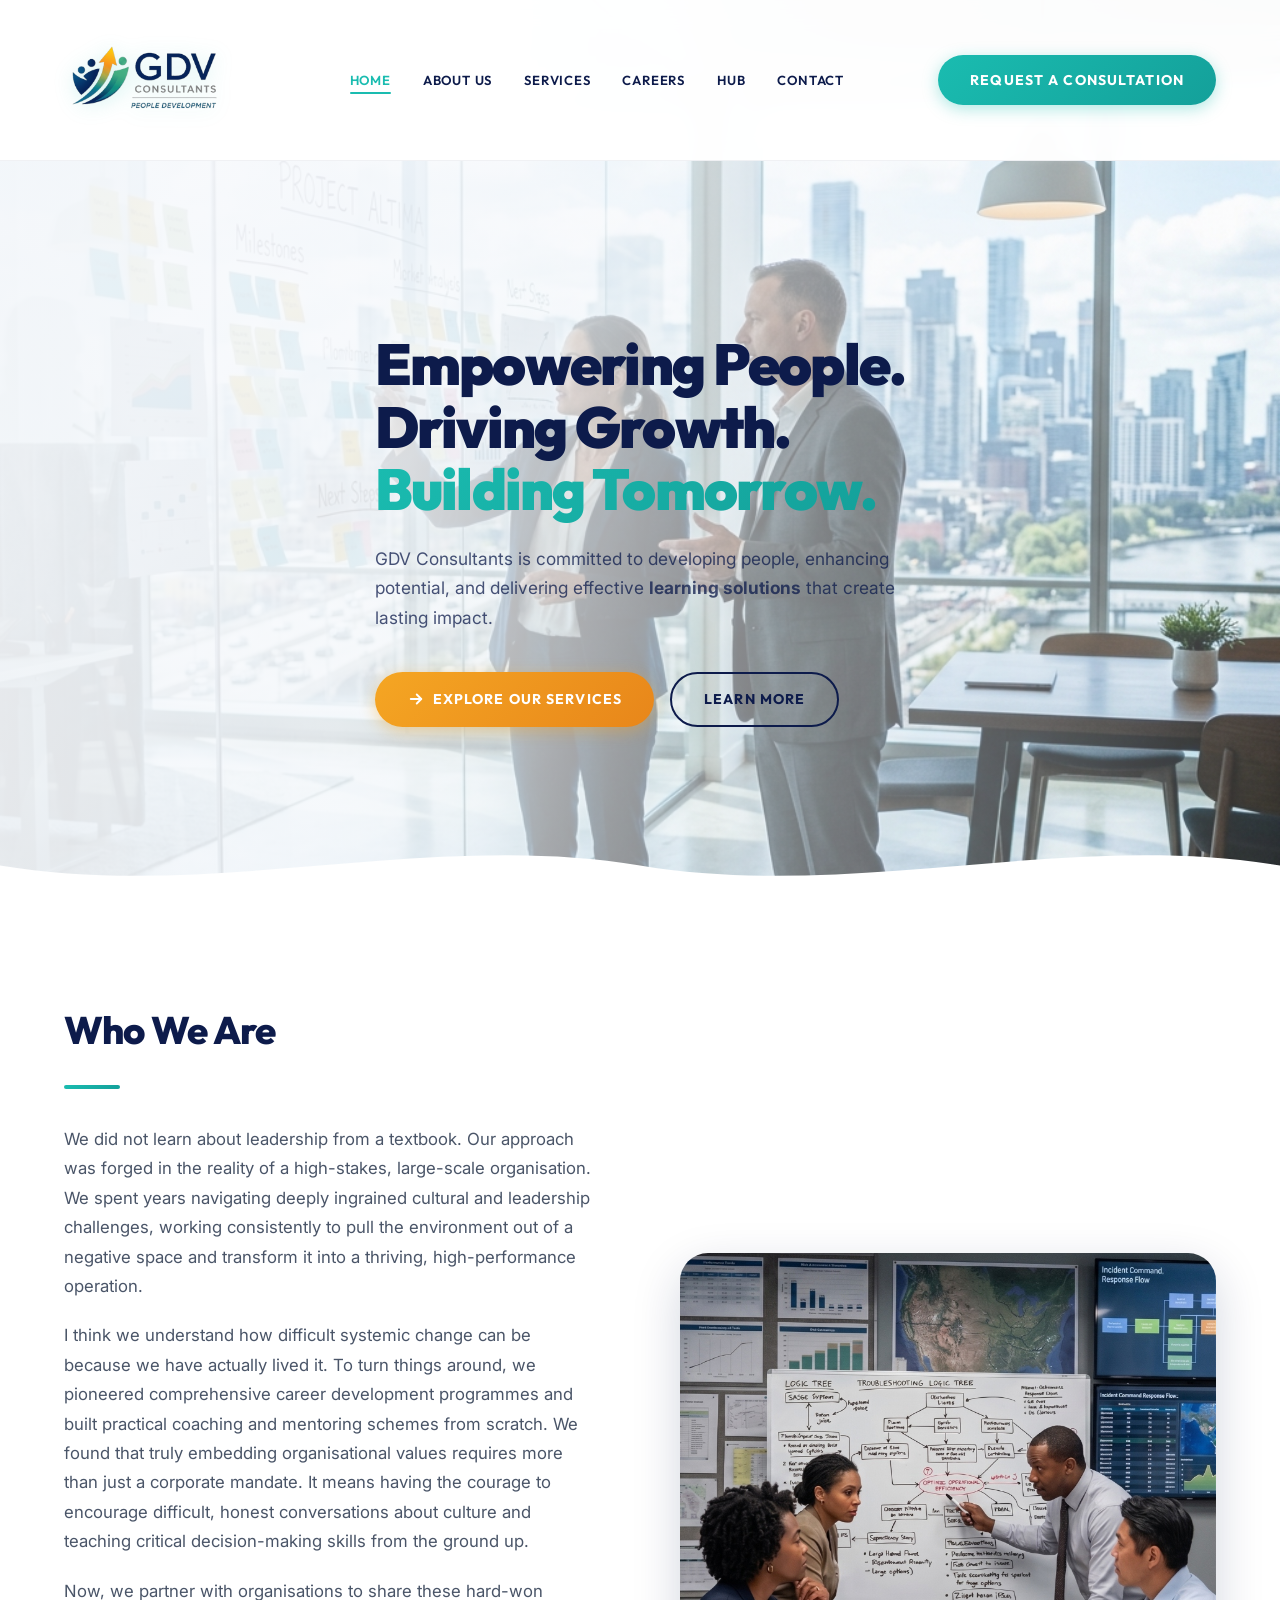
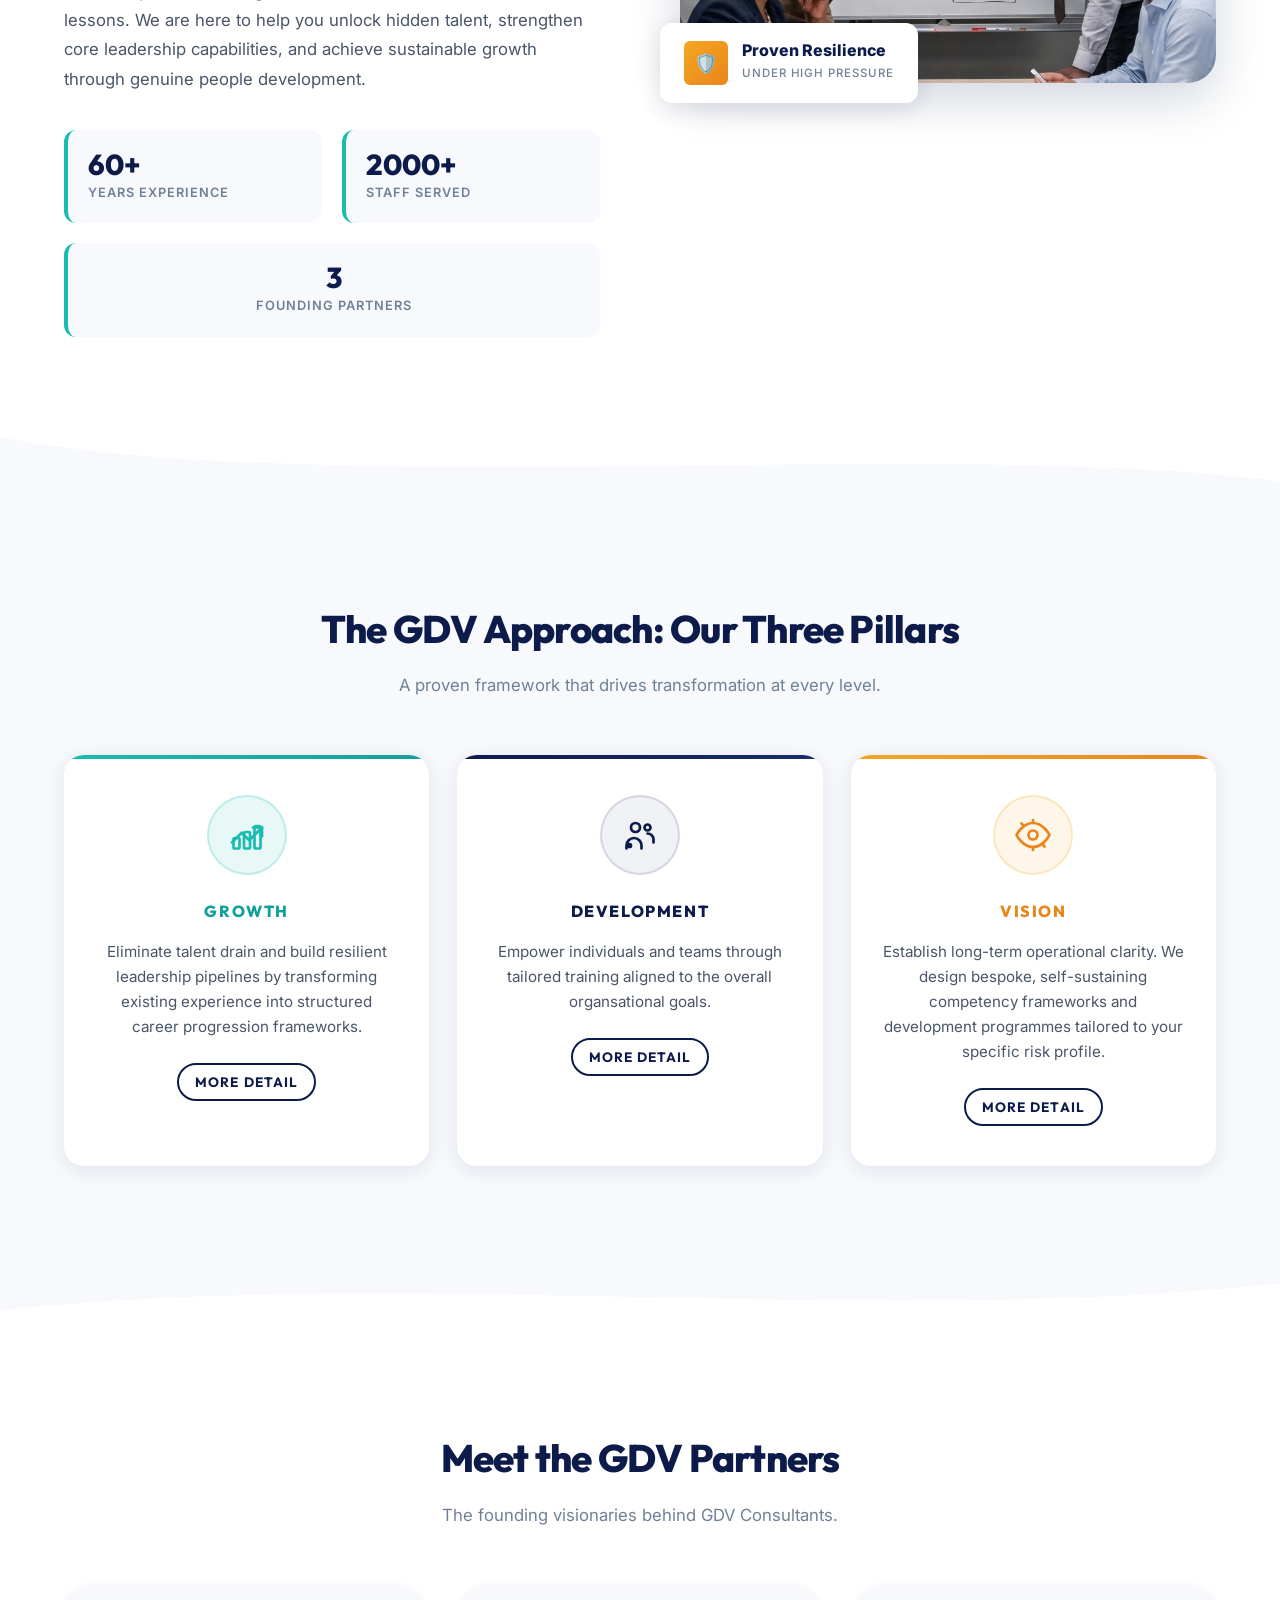
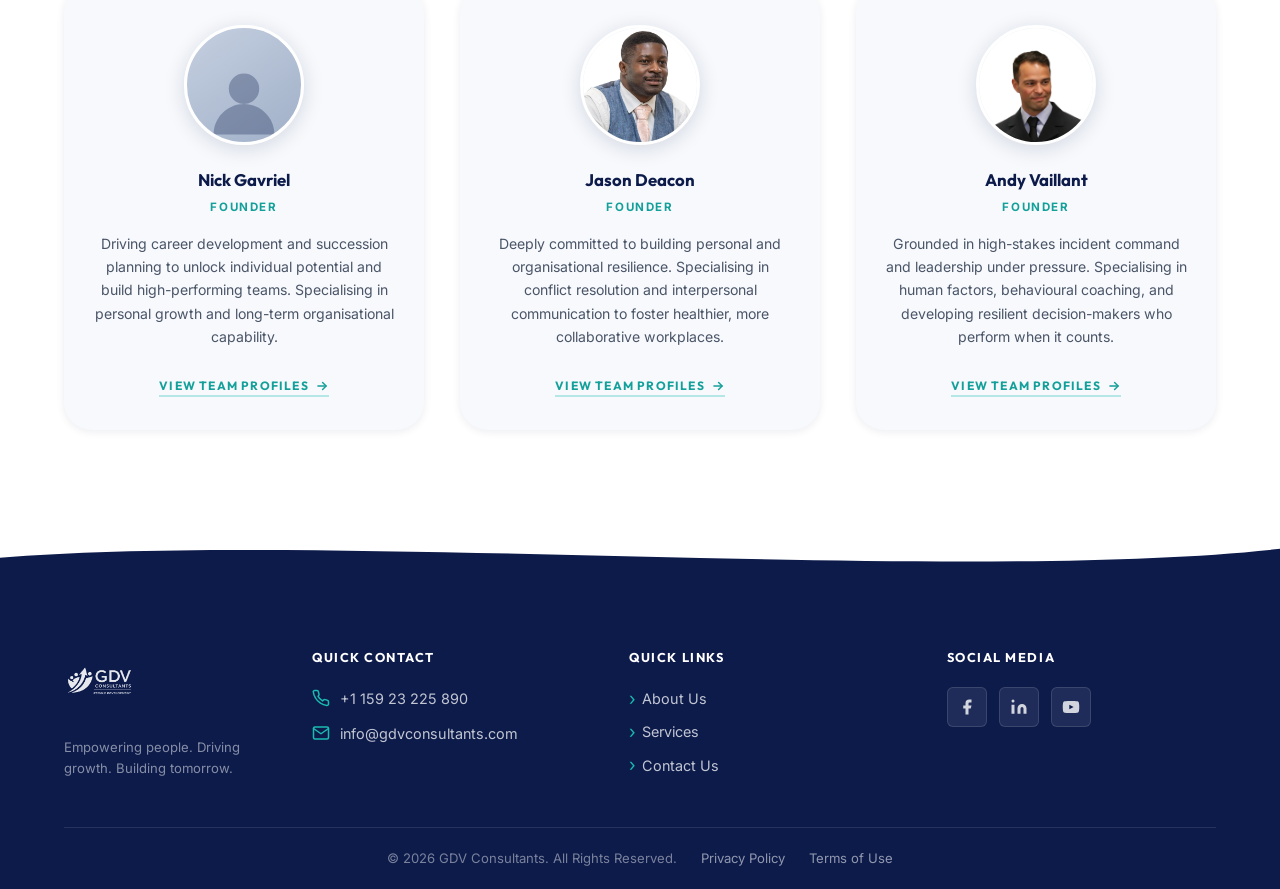
==== commit b2ccb37a: "Add new HUB media dashboard and update navigation menus" ====
--- a/index.html
+++ b/index.html
@@ -40,7 +40,7 @@
             <li><a href="#who-we-are" id="nav-about"               >About Us</a></li>
             <li><a href="#pillars"    id="nav-services"            >Services</a></li>
             <li><a href="#partners"   id="nav-careers"             >Careers</a></li>
-            <li><a href="#insights"   id="nav-insights"            >Insights</a></li>
+            <li><a href="hub.html"   id="nav-insights"            >HUB</a></li>
             <li><a href="#contact-modal" id="nav-contact"            >Contact</a></li>
           </ul>
 
@@ -549,7 +549,7 @@
           <p>True capability is built where organisational strategy meets human performance. Our development programmes bridge the gap between compliance theory and real-world execution. We stress-test your teams, refine their leadership behaviours, and equip them with the communication tools needed to handle complex, high-consequence environments.</p>
           <p>Select a masterclass below to view full course structures and outcomes:</p>
           <ul class="masterclass-list">
-            <li><strong>👉 Critical Decision-Making for High-Liability Teams</strong><br>A 1-Day Masterclass in Reducing Decision Inertia.</li>
+            <li><strong>👉 Critical Decision-Making for High-Liability Teams</strong><br>A 1-Day Masterclass in Reducing Decision Inertia.<br><a href="critical-decision-making.html" class="btn btn-teal" style="display: inline-block; margin-top: 10px; padding: 4px 12px; font-size: 0.8rem;">Course Detail</a></li>
             <li><strong>👉 High-Stakes Communication & Managing Conflict</strong><br>Mastering difficult conversations, delivering critical feedback, and maintaining team cohesion under pressure.</li>
             <li><strong>👉 Values-Driven Leadership & Culture</strong><br>Aligning supervisory behaviours with organisational safety, accountability, and performance goals.</li>
             <li><strong>👉 Interview Mastery & Career Progression</strong><br>Practical coaching and behavioural frameworks to prepare internal talent for rigorous promotional processes.</li>
@@ -797,6 +797,11 @@
       if (e.target === modalOverlay) closeModal();
     });
 
+    // Check URL for contact trigger
+    if (window.location.search.includes('contact=true')) {
+      openModal();
+    }
+
     // ── Scroll fade-in animations ───────────────
     const fadeEls = document.querySelectorAll('.fade-up');
     const observer = new IntersectionObserver((entries) => {
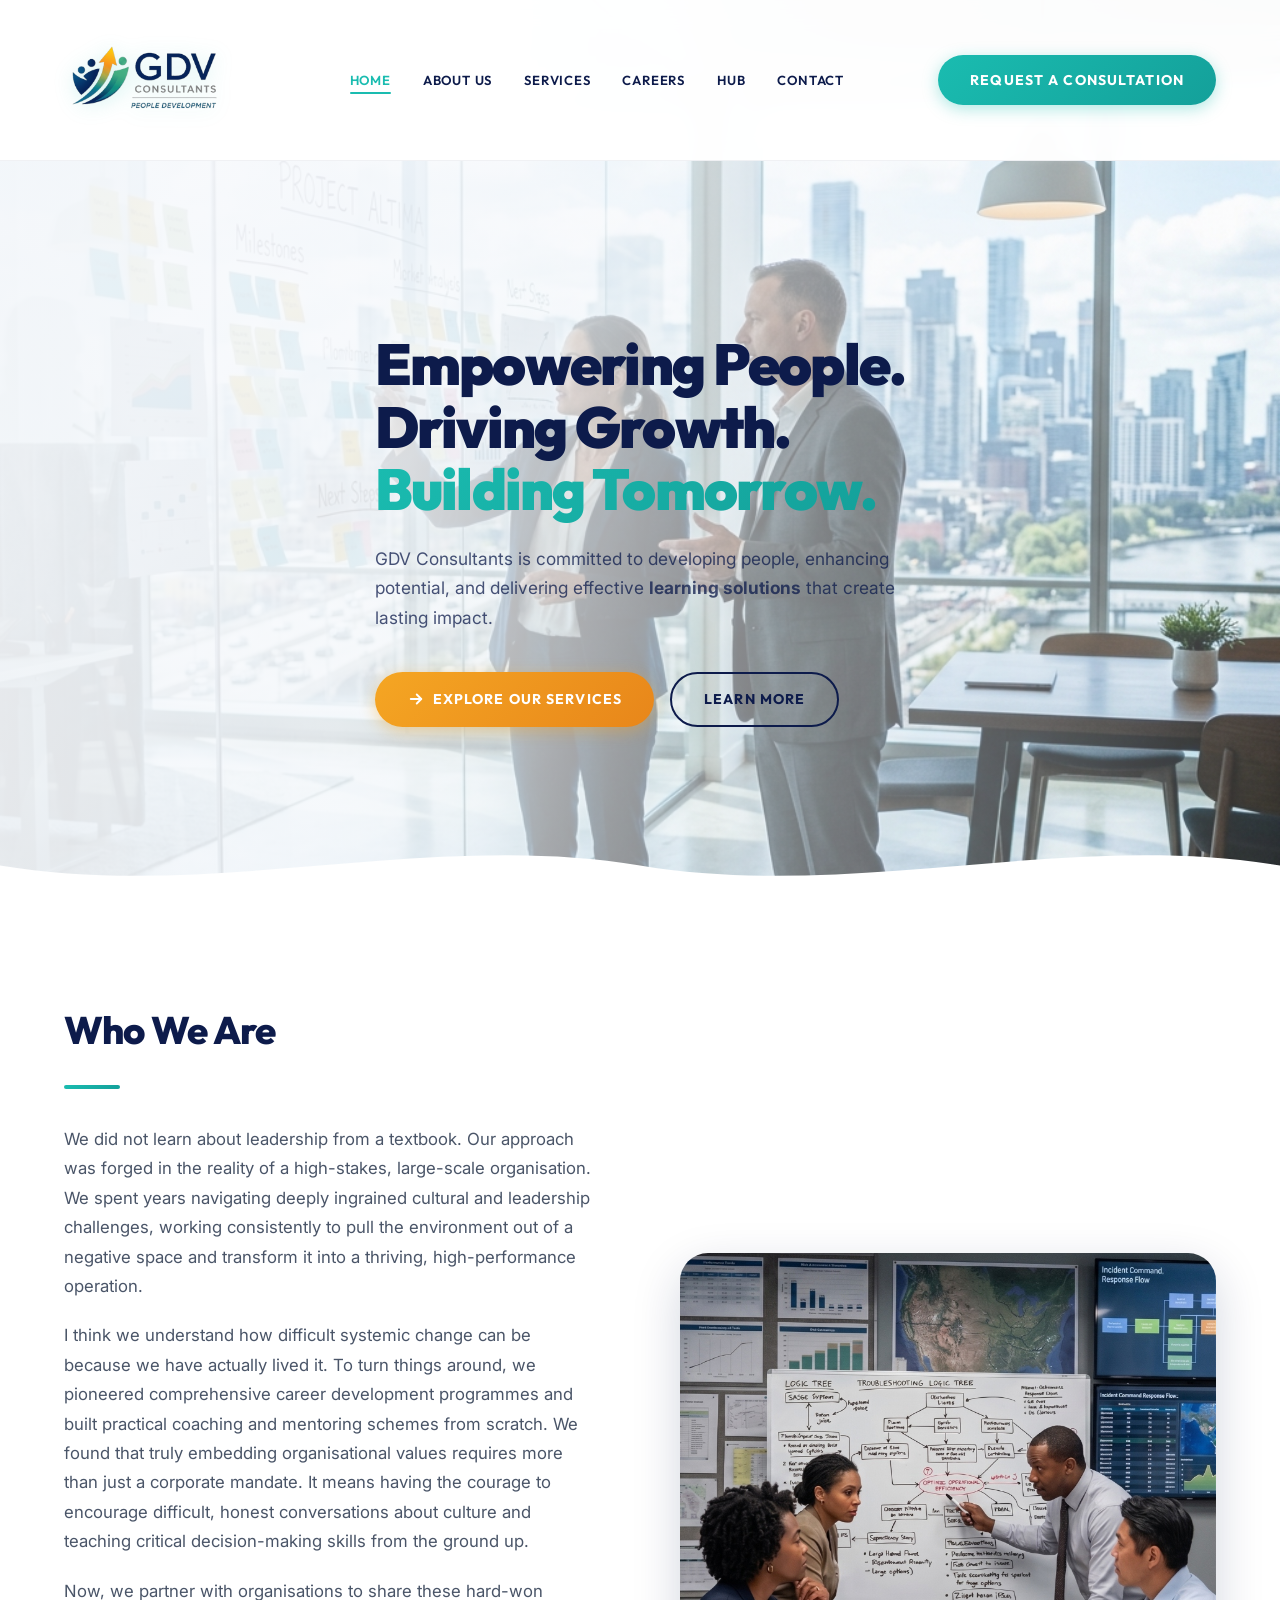
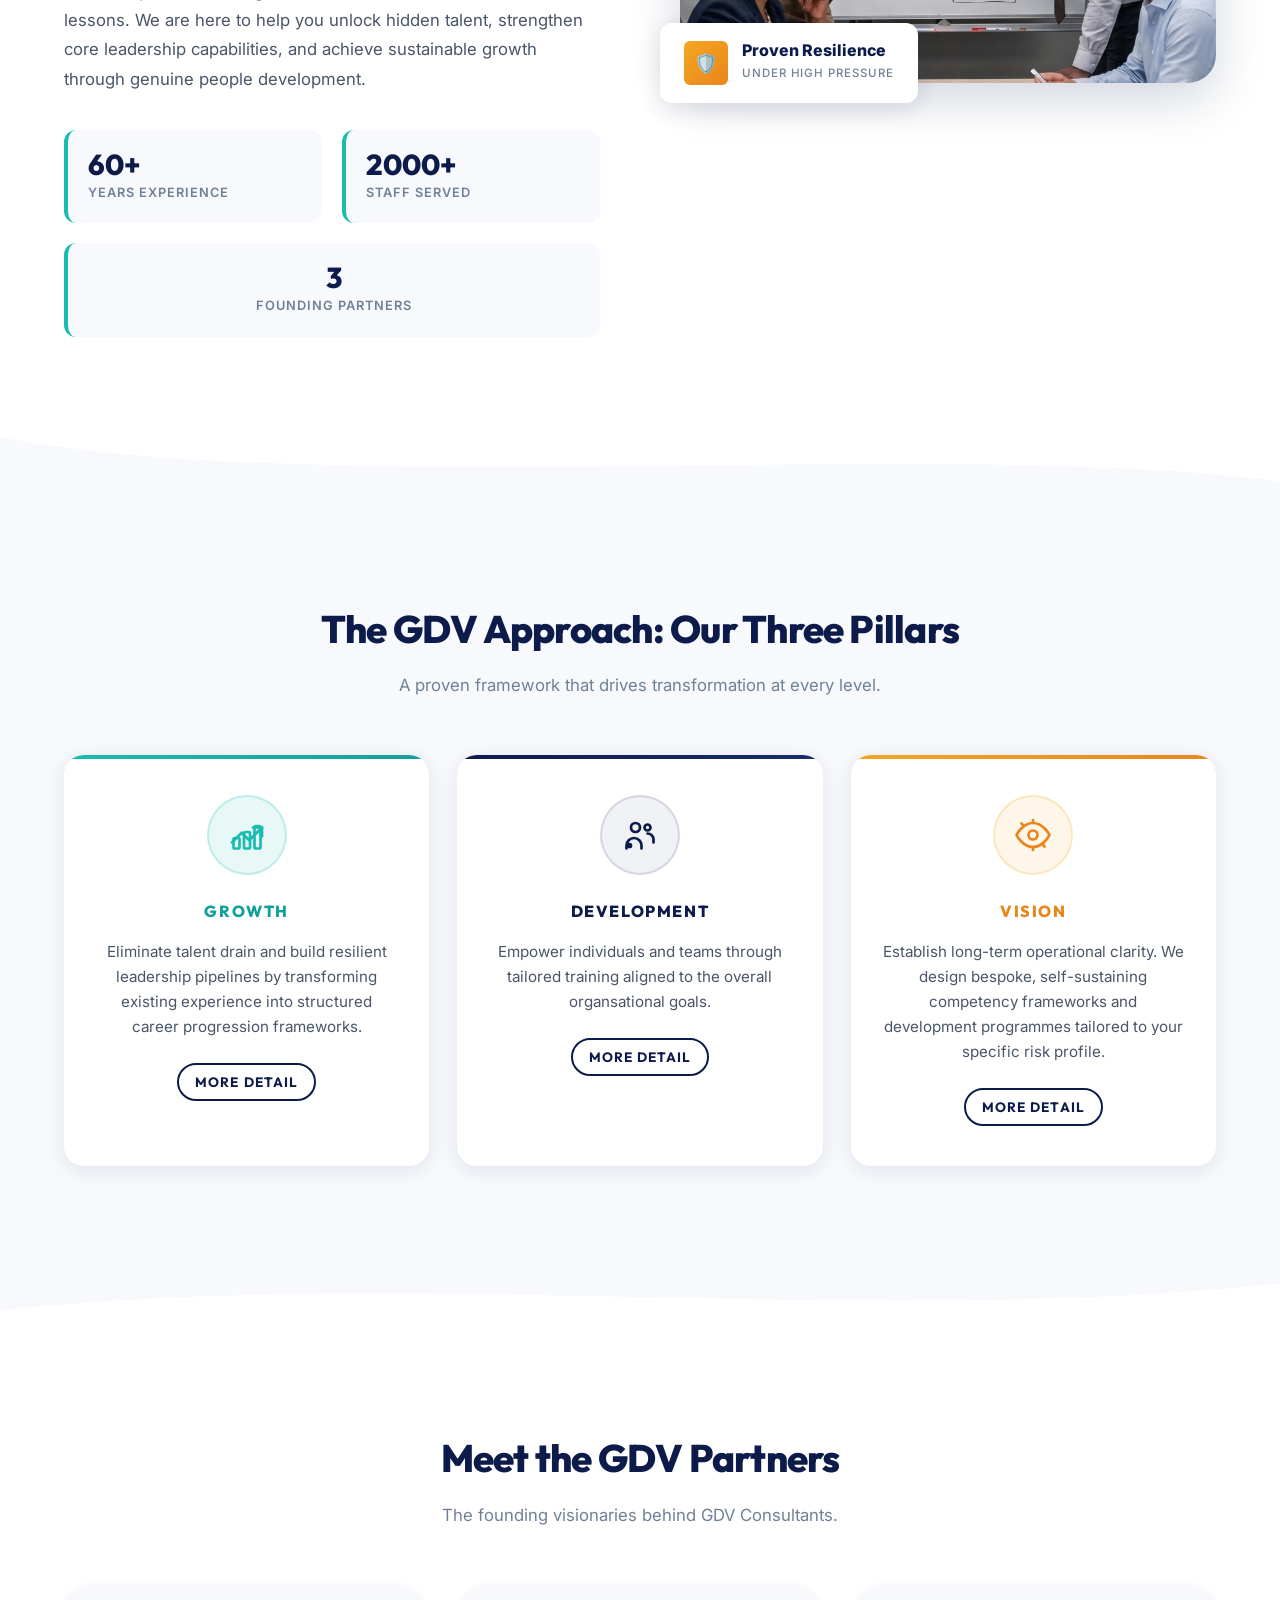
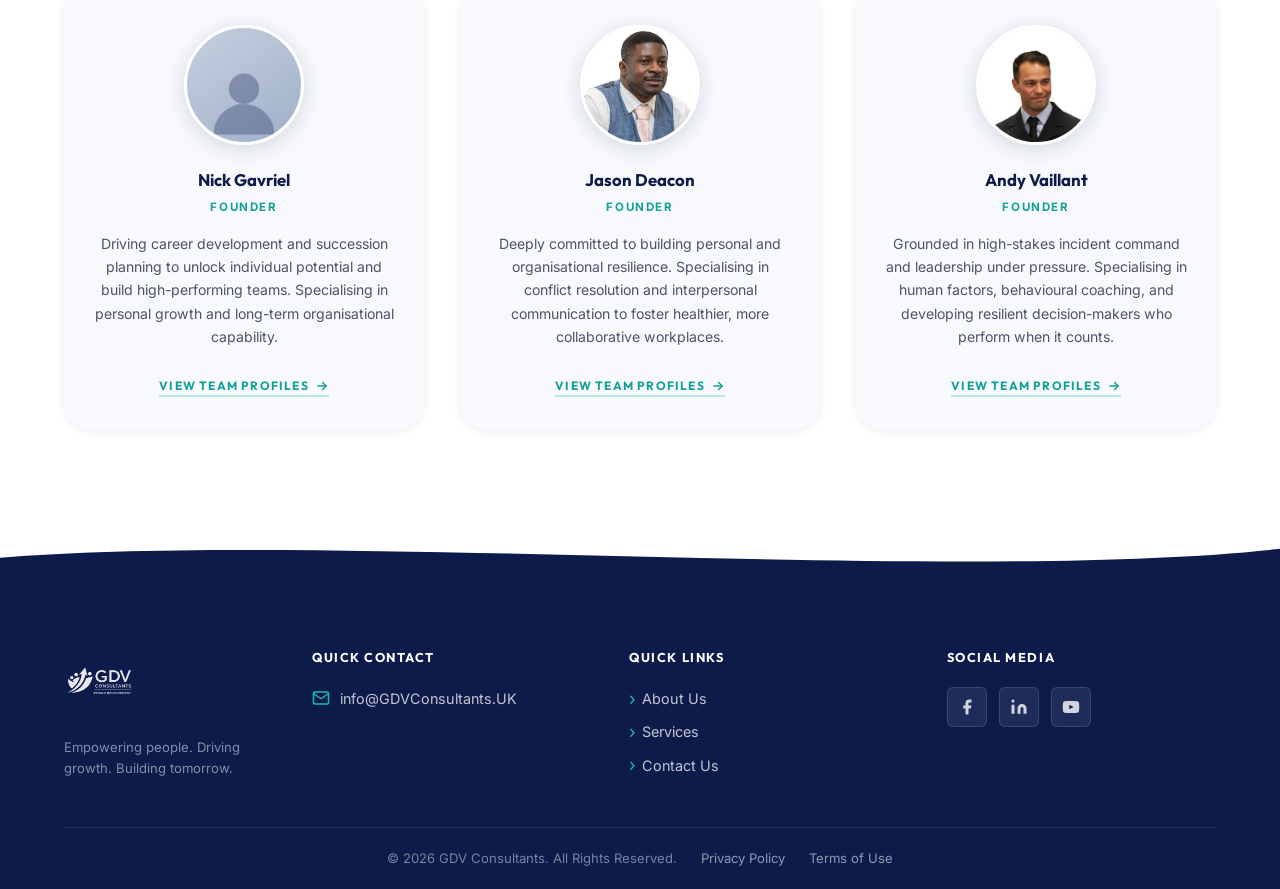
==== commit a02e0ef4: "Update footer contact details: removed phone and updated email address" ====
--- a/index.html
+++ b/index.html
@@ -409,19 +409,14 @@
         <div class="footer-col" role="group" aria-labelledby="footer-contact-title">
           <div class="footer-col-title" id="footer-contact-title">Quick Contact</div>
 
-          <div class="footer-contact-item">
-            <svg class="icon" xmlns="http://www.w3.org/2000/svg" viewBox="0 0 24 24" fill="none" stroke="currentColor" stroke-width="2" stroke-linecap="round" stroke-linejoin="round" aria-hidden="true">
-              <path d="M22 16.92v3a2 2 0 0 1-2.18 2 19.79 19.79 0 0 1-8.63-3.07A19.5 19.5 0 0 1 4.69 12a19.79 19.79 0 0 1-3.07-8.63A2 2 0 0 1 3.58 2h3a2 2 0 0 1 2 1.72c.127.96.361 1.903.7 2.81a2 2 0 0 1-.45 2.11L8.09 9.91a16 16 0 0 0 6 6l1.27-1.27a2 2 0 0 1 2.11-.45c.907.339 1.85.573 2.81.7A2 2 0 0 1 22 16.92z"/>
-            </svg>
-            <a href="tel:+115923225890" style="color:rgba(255,255,255,0.75);">+1 159 23 225 890</a>
-          </div>
+          
 
           <div class="footer-contact-item">
             <svg class="icon" xmlns="http://www.w3.org/2000/svg" viewBox="0 0 24 24" fill="none" stroke="currentColor" stroke-width="2" stroke-linecap="round" stroke-linejoin="round" aria-hidden="true">
               <path d="M4 4h16c1.1 0 2 .9 2 2v12c0 1.1-.9 2-2 2H4c-1.1 0-2-.9-2-2V6c0-1.1.9-2 2-2z"/>
               <polyline points="22,6 12,13 2,6"/>
             </svg>
-            <a href="mailto:info@gdvconsultants.com" style="color:rgba(255,255,255,0.75);">info@gdvconsultants.com</a>
+            <a href="mailto:info@GDVConsultants.UK" style="color:rgba(255,255,255,0.75);">info@GDVConsultants.UK</a>
           </div>
 
         </div>
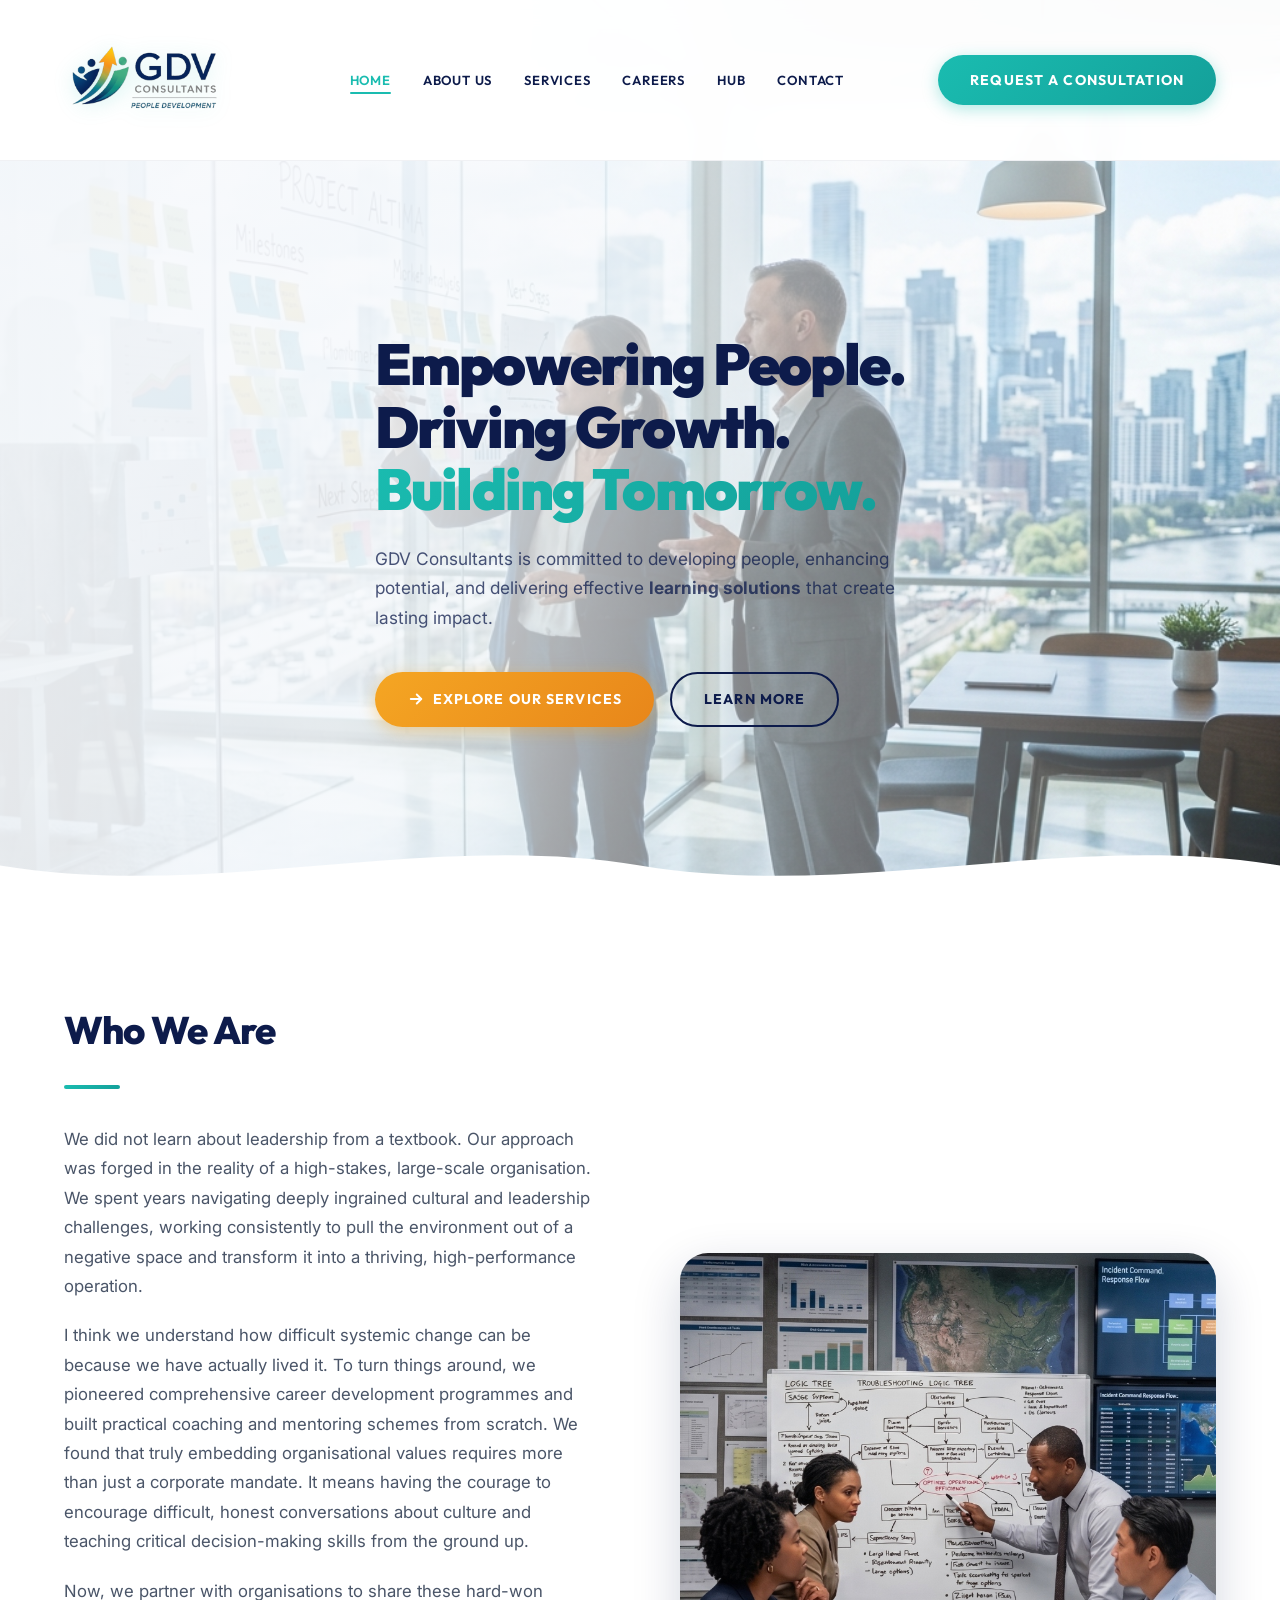
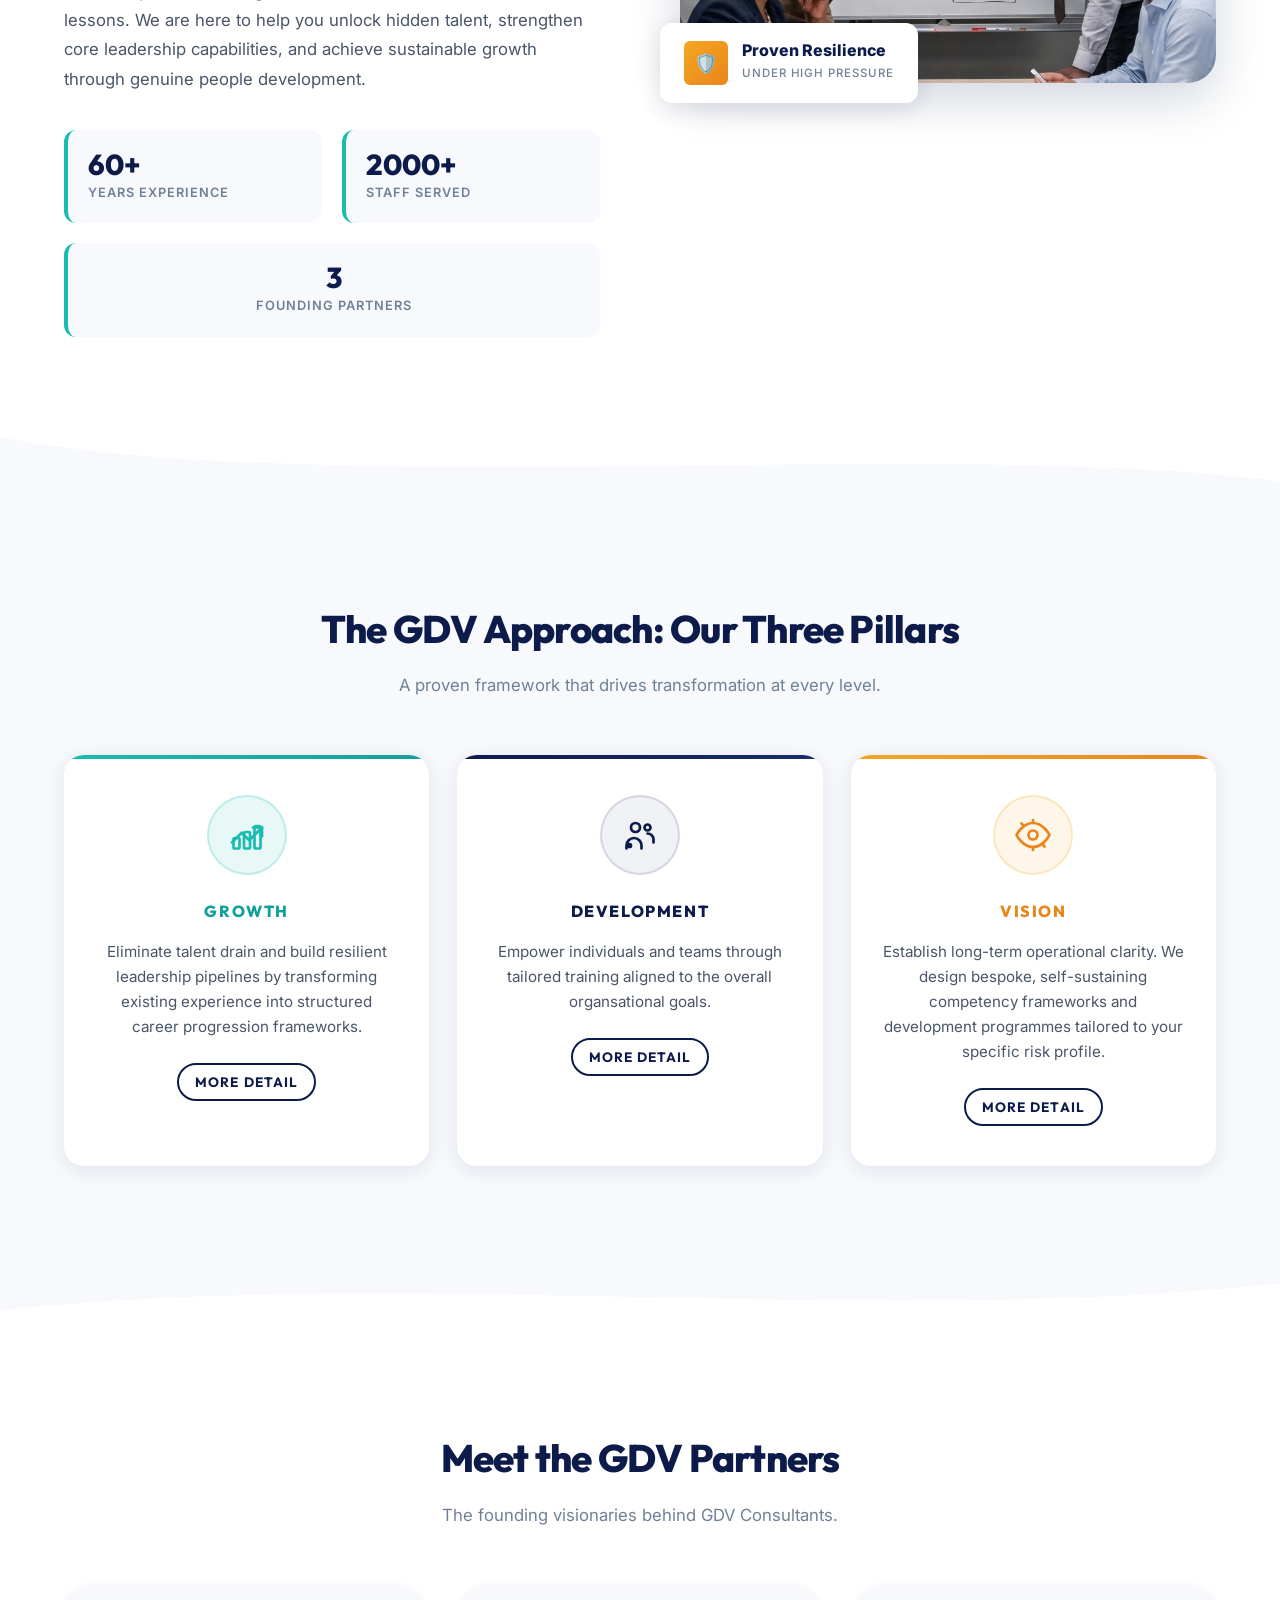
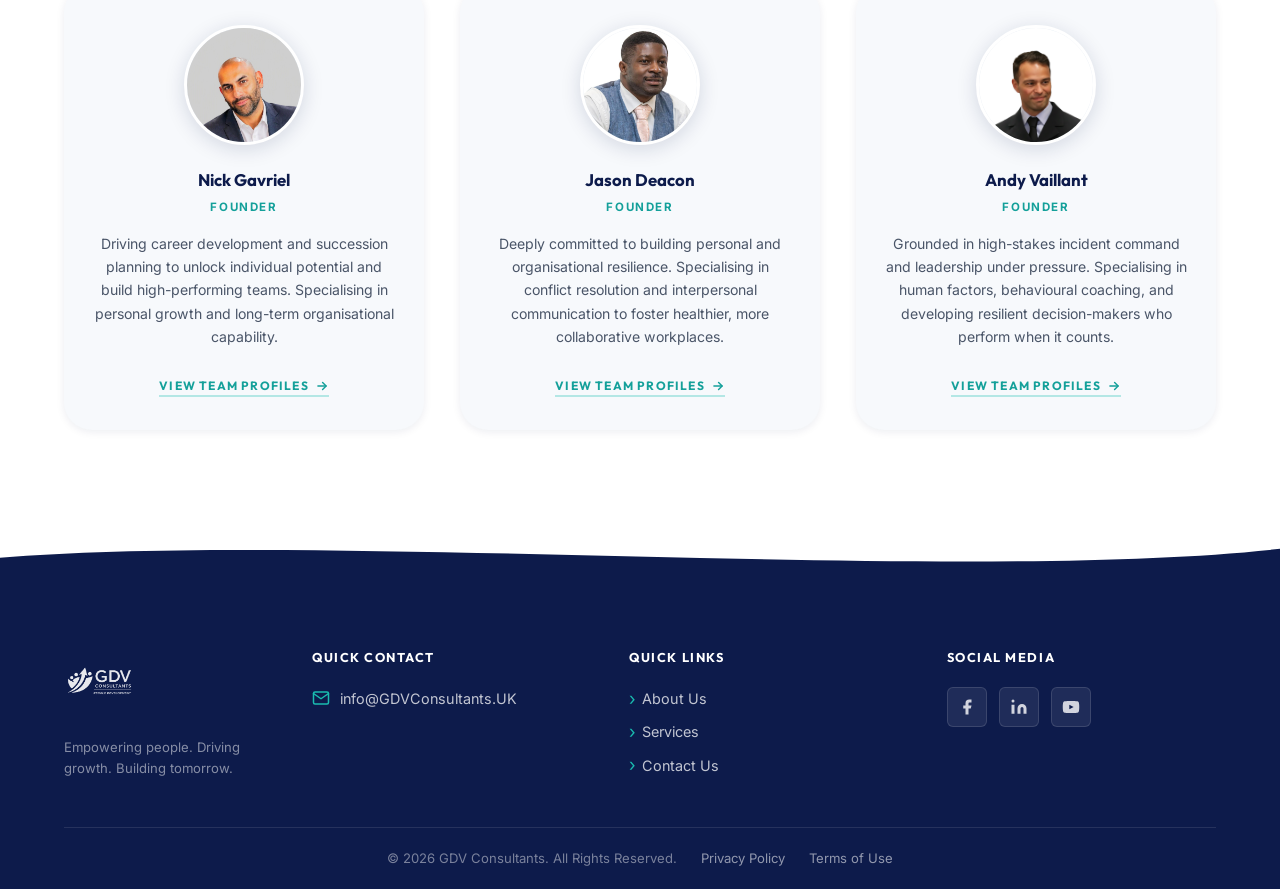
==== commit cf784fdc: "Add Nick Gavriel headshot image" ====
--- a/index.html
+++ b/index.html
@@ -288,12 +288,14 @@
 
         <!-- Partner 1 -->
         <article class="partner-card fade-up" role="listitem" aria-labelledby="partner1-name">
-          <div class="silhouette-wrap" aria-label="Partner 1 silhouette placeholder">
-            <!-- Silhouette SVG -->
-            <svg viewBox="0 0 80 80" fill="currentColor" xmlns="http://www.w3.org/2000/svg" aria-hidden="true">
-              <circle cx="40" cy="24" r="16" />
-              <path d="M8 72c0-17.7 14.3-32 32-32s32 14.3 32 32H8z"/>
-            </svg>
+          <div class="partner-photo-wrap">
+            <img
+              src="images/partner1_headshot.jpg"
+              alt="Nick Gavriel, Founder of GDV Consultants"
+              width="120"
+              height="120"
+              loading="lazy"
+            >
           </div>
           <div class="partner-name" id="partner1-name">Nick Gavriel</div>
           <div class="partner-title">Founder</div>
@@ -630,7 +632,7 @@
       1: {
         name:  'Nick Gavriel',
         role:  'Founder',
-        photo: null,
+        photo: 'images/partner1_headshot.jpg',
         bio: ['TBC']
       },
       2: {
